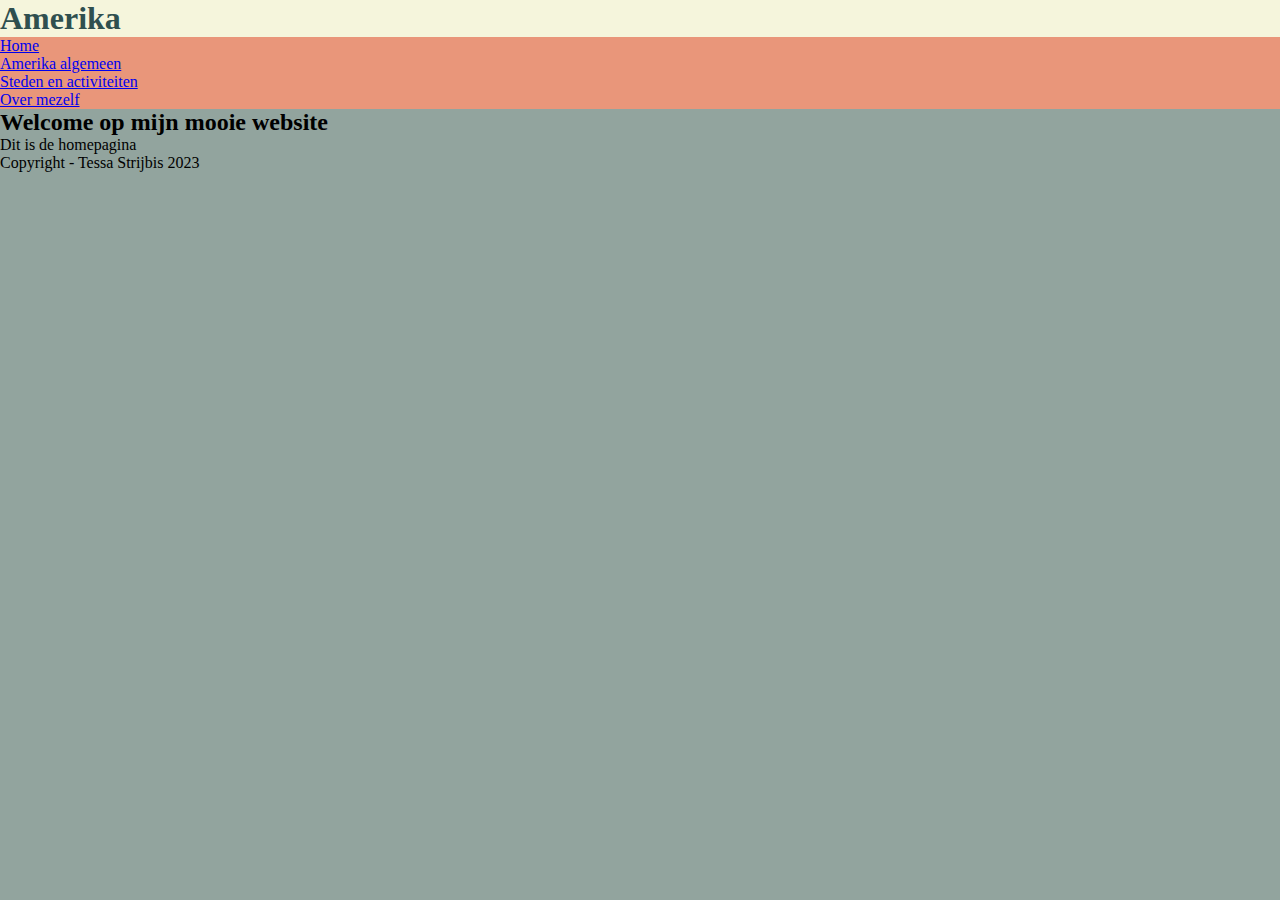
==== index.html @ 6ff99f96 "Website toegevoegd" ====
<!DOCTYPE html>
<html lang="nl">
<head>
    <meta charset="UTF-8">
    <meta name="viewport" content="width=device-width, initial-scale=1.0">
    <title>Home</title>
    <link rel="stylesheet" href="style.css">
</head>
<body>
    <!-- Header -->
    <header>
        <h1>Amerika</h1>
        <!-- Navigatie -->
        <nav>
            <ul>
                <li><a href="index.html">Home</a></li>
                <li><a href="amerika_algemeen.html">Amerika algemeen</a></li>
                <li><a href="steden_activiteiten.html">Steden en activiteiten</a></li>
                <li><a href="over_mezelf.html">Over mezelf</a></li>
            </ul>
        </nav>
    </header>
    
    <main>
        <h2>Welcome op mijn mooie website</h2>
        <p>Dit is de homepagina</p>
    </main>
    
    <footer>
        <p>Copyright - Tessa Strijbis 2023</p>
    </footer>

</body>
</html>
---- style.css ----
* {
    padding: 0;
    margin: 0;
    box-sizing: border-box;
}

body {
    background-color: rgb(146, 164, 158);
}

h1 {
    background-color: beige;
    color:darkslategrey;
}

nav {
    background-color:darksalmon;
    color:darkcyan
}
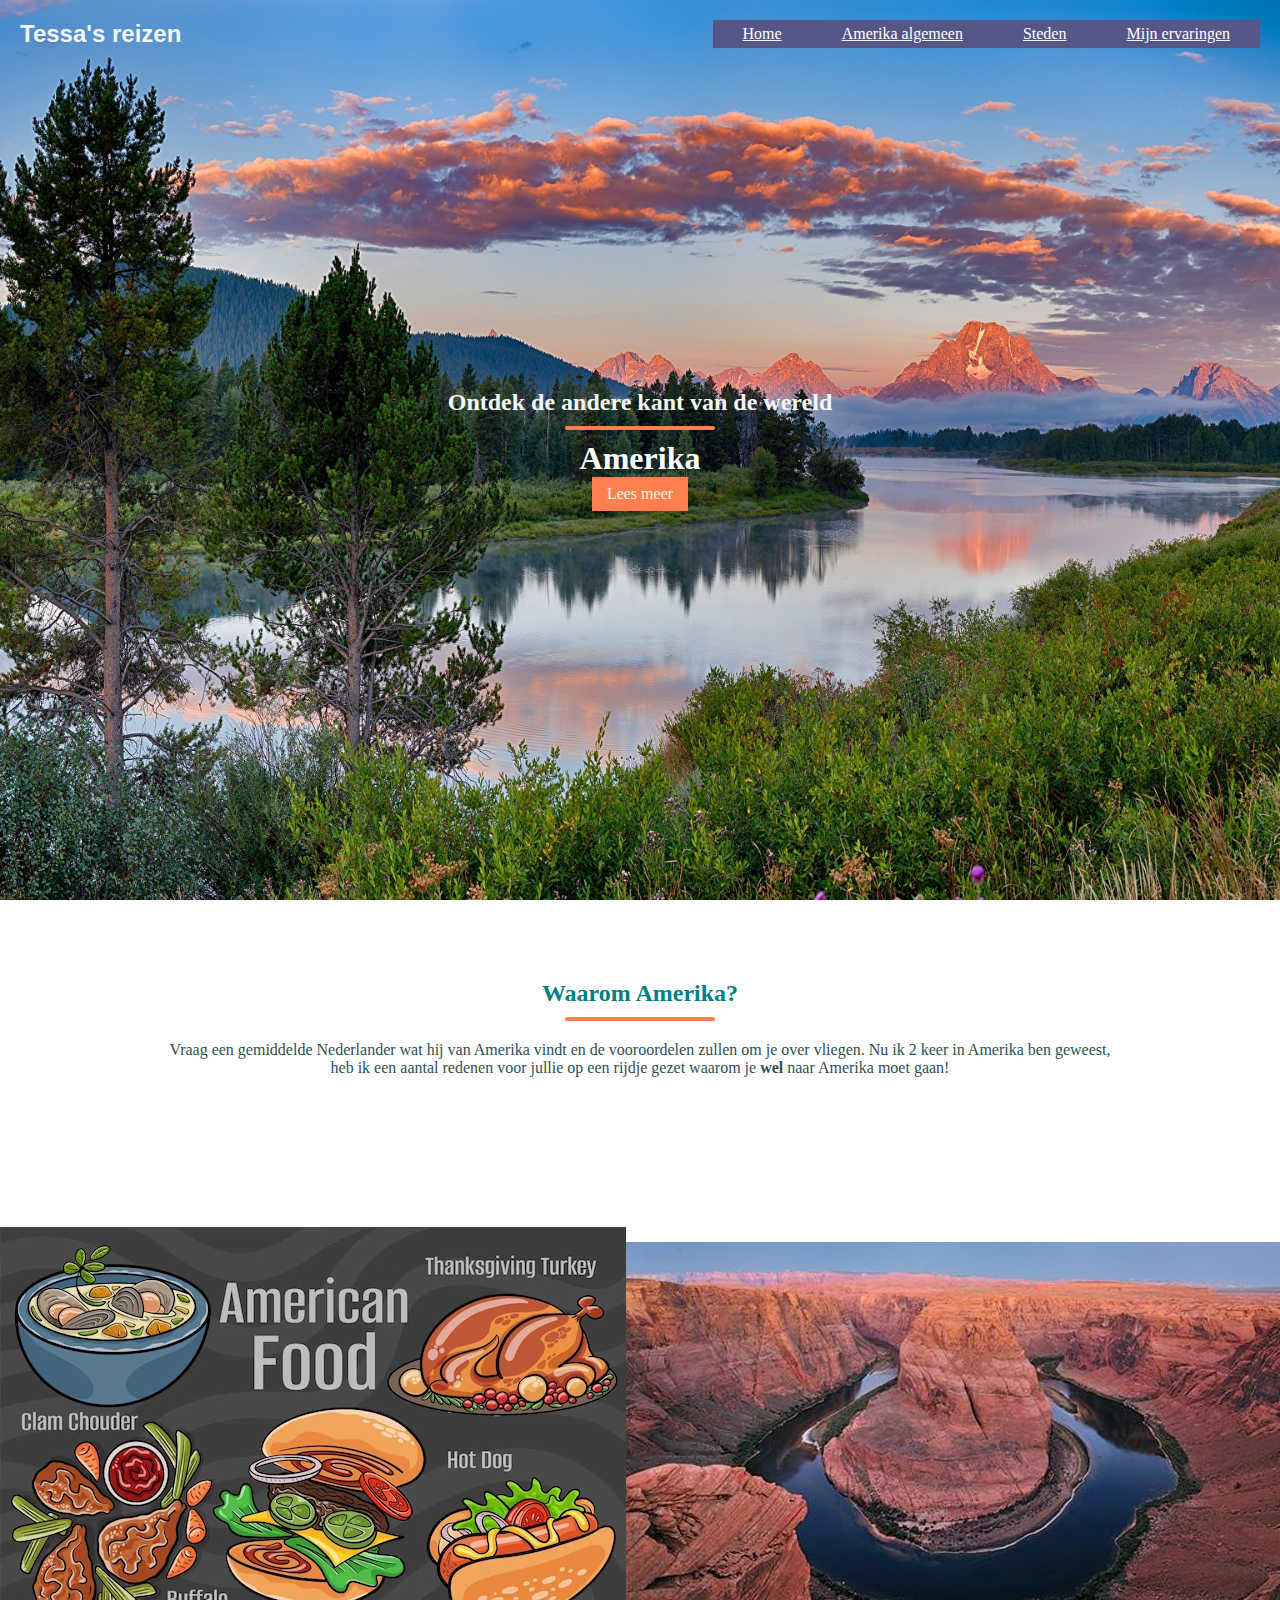
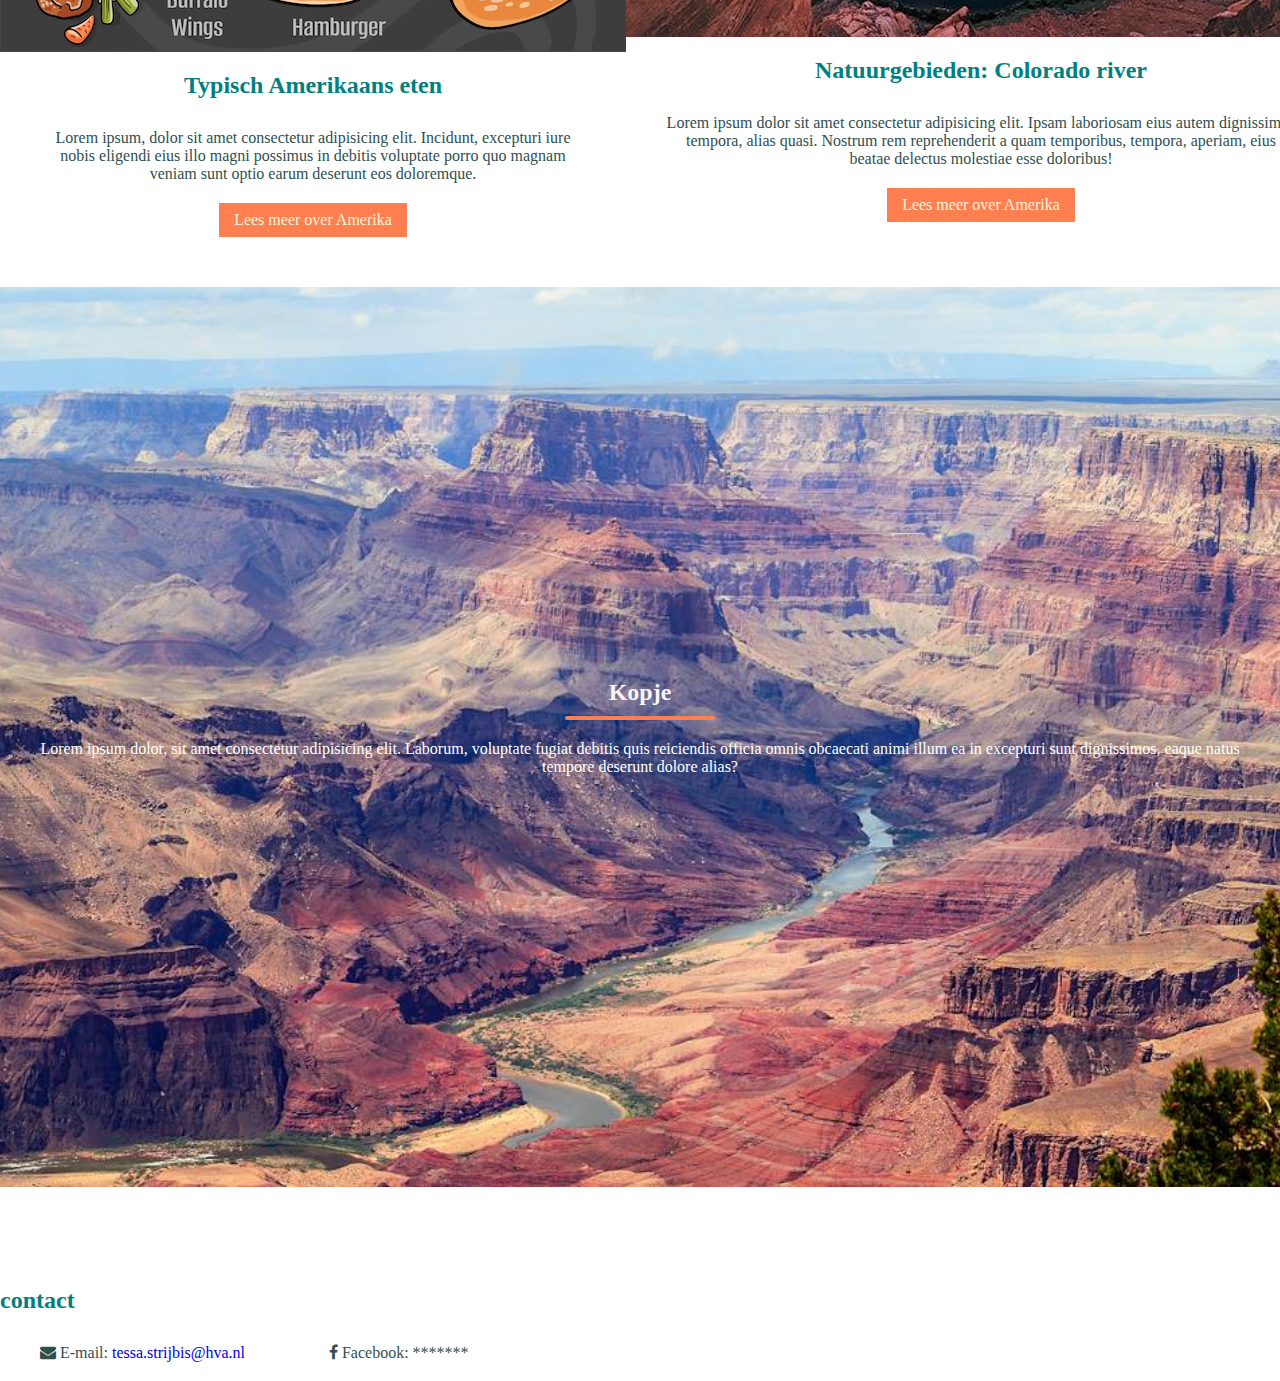
==== commit 8bba5ea6: "update" ====
--- a/index.html
+++ b/index.html
@@ -5,30 +5,75 @@
     <meta name="viewport" content="width=device-width, initial-scale=1.0">
     <title>Home</title>
     <link rel="stylesheet" href="style.css">
+    <link rel="stylesheet" href="https://cdnjs.cloudflare.com/ajax/libs/font-awesome/4.7.0/css/font-awesome.min.css">
 </head>
-<body>
-    <!-- Header -->
-    <header>
-        <h1>Amerika</h1>
-        <!-- Navigatie -->
-        <nav>
-            <ul>
-                <li><a href="index.html">Home</a></li>
-                <li><a href="amerika_algemeen.html">Amerika algemeen</a></li>
-                <li><a href="steden_activiteiten.html">Steden en activiteiten</a></li>
-                <li><a href="over_mezelf.html">Over mezelf</a></li>
-            </ul>
+    
+    <body>
+        <nav class="menubalk">
+            <h2 class="logo">Tessa's reizen</h2>
+                <ul class="links">
+                    <li><a href="index.html">Home</a></li>
+                    <li><a href="amerika_algemeen.html">Amerika algemeen</a></li>
+                    <li><a href="steden.html">Steden</a></li>
+                    <li><a href="mijn_reis.html">Mijn ervaringen</a></li>
+                </ul>
         </nav>
-    </header>
+        
+        <header>
+        <section class="header content">     
+                <h2>Ontdek de andere kant van de wereld</h2>
+                <section class="onderlijn"></section>
+                <h1>Amerika</h1>
+                <section class="header-button">
+                    <a href="steden.html" class="knopje">Lees meer</a>
+                </section>
+        </section>
+        </header>
+
+        <section class ="ondertekst">
+            <section class="titel">
+                <h2>Waarom Amerika?</h2>
+                <section class="onderlijn"></section>
+            </section>
+            <p>Vraag een gemiddelde Nederlander wat hij van Amerika vindt en de vooroordelen zullen om je over vliegen. Nu ik 2 keer in Amerika ben geweest, heb ik een aantal
+                redenen voor jullie op een rijdje gezet waarom je <strong>wel</strong> naar Amerika moet gaan!  </p>
+        </section>
+
+
+            <section class="home_tekst">
+                <section class="eten">
+                    <img src="afbeeldingen/Amerikaans eten.jpg" alt="Foto van typisch Amerikaans eten">
+                    <h4>Typisch Amerikaans eten</h4>
+                    <p>Lorem ipsum, dolor sit amet consectetur adipisicing elit. Incidunt, excepturi iure nobis eligendi eius illo magni possimus in debitis voluptate porro quo magnam veniam sunt optio earum deserunt eos doloremque.</p>
+                    <a href="steden.html" class="knopje">Lees meer over Amerika</a>
+                </section>
+
+                <section class="eten">
+                    <img src="afbeeldingen/colorado river.jpg" alt="Foto van de colorado river">
+                    <h4>Natuurgebieden: Colorado river</h4>
+                    <p>Lorem ipsum dolor sit amet consectetur adipisicing elit. Ipsam laboriosam eius autem dignissimos tempora, alias quasi. Nostrum rem reprehenderit a quam temporibus, tempora, aperiam, eius beatae delectus molestiae esse doloribus!</p>
+                    <a href="#" class="knopje">Lees meer over Amerika</a>
+                </section>
+            </section>
     
-    <main>
-        <h2>Welcome op mijn mooie website</h2>
-        <p>Dit is de homepagina</p>
-    </main>
-    
+        
+        <section class="ontdek">
+                <h2>Kopje</h2>
+                <section class="onderlijn"></section>
+                <p>Lorem ipsum dolor, sit amet consectetur adipisicing elit. Laborum, voluptate fugiat debitis quis reiciendis officia omnis obcaecati animi illum ea in excepturi sunt dignissimos, eaque natus tempore deserunt dolore alias?</p>
+            </section>
+        </section>
+
+        <section class="tours">
+            <section class="home_tekst">
+                <section class="eten"></section>
+            </section>
+        </section>
+    </body>
+
     <footer>
-        <p>Copyright - Tessa Strijbis 2023</p>
+        <h4>contact</h4>
+        <p class="fa">&#xf0e0; E-mail: <a href="mailto:tessa.strijbis@hva.nl">tessa.strijbis@hva.nl</a></p>
+        <p class="fa">&#xf09a; Facebook: *******</p>
     </footer>
-
-</body>
 </html>--- a/style.css
+++ b/style.css
@@ -1,19 +1,189 @@
 * {
+    margin: 0;
     padding: 0;
-    margin: 0;
     box-sizing: border-box;
+    font-family:fantasy;
 }
 
-body {
-    background-color: rgb(146, 164, 158);
+a {
+    text-decoration: none;
+}
+
+nav a:hover {
+    color:aquamarine;
+}
+
+.menubalk {
+    position: absolute;
+    top: 0;
+    left: 0;
+    display: flex;
+    width: 100%;
+    justify-content: space-between;
+    padding: 20px;
+    color: whitesmoke;
+}
+
+.menubalk a {
+    color: white;
+}
+
+.menubalk a:hover {
+    color:aquamarine;
+}
+
+.menu a {
+    color: white;
+}
+
+ul{
+    list-style: none;
+    text-decoration: underline;
+    background:rgb(86, 86, 136);
+}
+
+.links {
+    display: flex;
+    align-items: center;
+}
+
+.links li {
+    margin: 0 30px;
+
+}
+
+body, html {
+    overflow-x: hidden;
+}
+
+header {
+    height: 100vh;
+    background-image: url(afbeeldingen/Mountains.jpg);
+    background-position: bottom;
+    background-size: cover;
+    display: flex;
+    align-items: center;
+    justify-content: center;
+}
+
+.header content {
+    margin-bottom: 150px;
+    color: whitesmoke;
+    text-align: center;
+}
+
+.header content h2 {
+    font-size: 4vh;
+}
+
+section.header-button {
+    display: flex;
+    justify-content: center;
+}
+
+.onderlijn {
+width: 150px;
+height: 4px;
+background-color:coral;
+margin: 10px auto;
+border-radius: 5px;
+}
+
+.header content h1 {
+    font-size: 7vh;
+    margin-top: 50px;
+}
+
+.knopje {
+    padding: 8px 15px;
+    background: coral;
+    color: beige;
 }
 
 h1 {
-    background-color: beige;
-    color:darkslategrey;
+    color: white;
+    text-align: center;
 }
 
-nav {
-    background-color:darksalmon;
-    color:darkcyan
+.logo {
+    font-family:Impact, Haettenschweiler, 'Arial Narrow Bold', sans-serif;
+}
+
+h2 {
+    color: whitesmoke;
+    text-align: center;
+}
+
+h3 {
+    color: blanchedalmond;
+}
+
+.ondertekst {
+    width: 80%;
+    margin: 80px auto;
+}
+
+.titel h2 {
+    color:teal;
+    text-align: center;
+    font-size: 1.5em;
+}
+
+
+.home_tekst {
+    display: flex;
+    align-items: center;
+    width: 100%;
+    justify-content: space-between;
+    margin-bottom: 50px;
+}
+
+.home_tekst .eten {
+    display: flex;
+    flex-direction: column;
+    align-items: center;
+    margin-top: 50px;
+}
+
+h4 {
+    font-size: 1.5em;
+    color: teal;
+    margin: 20px auto;
+}
+
+p {
+    color:darkslategrey;
+    padding: 10px 40px 20px;
+    text-align: center;
+}
+
+.home_tekst .ctn {
+    margin-top: 30px;
+}
+
+.ontdek {
+    width: 100%;
+    height: 100vh;
+    background-image: url(afbeeldingen/grand-canyon2.jpg);
+    background-position: center;
+    background-size: cover;
+    background-repeat: no-repeat;
+    display: flex;
+    align-items: center;
+    justify-content: center;
+    flex-direction: column;
+}
+
+.ontdek_tekst {
+    width: 60%;
+    padding: 50px;
+    color: white;
+    display: flex;
+    align-items: center;
+    flex-direction: column;
+}
+
+.ontdek p {
+    color: white;
+    text-align: center;
 }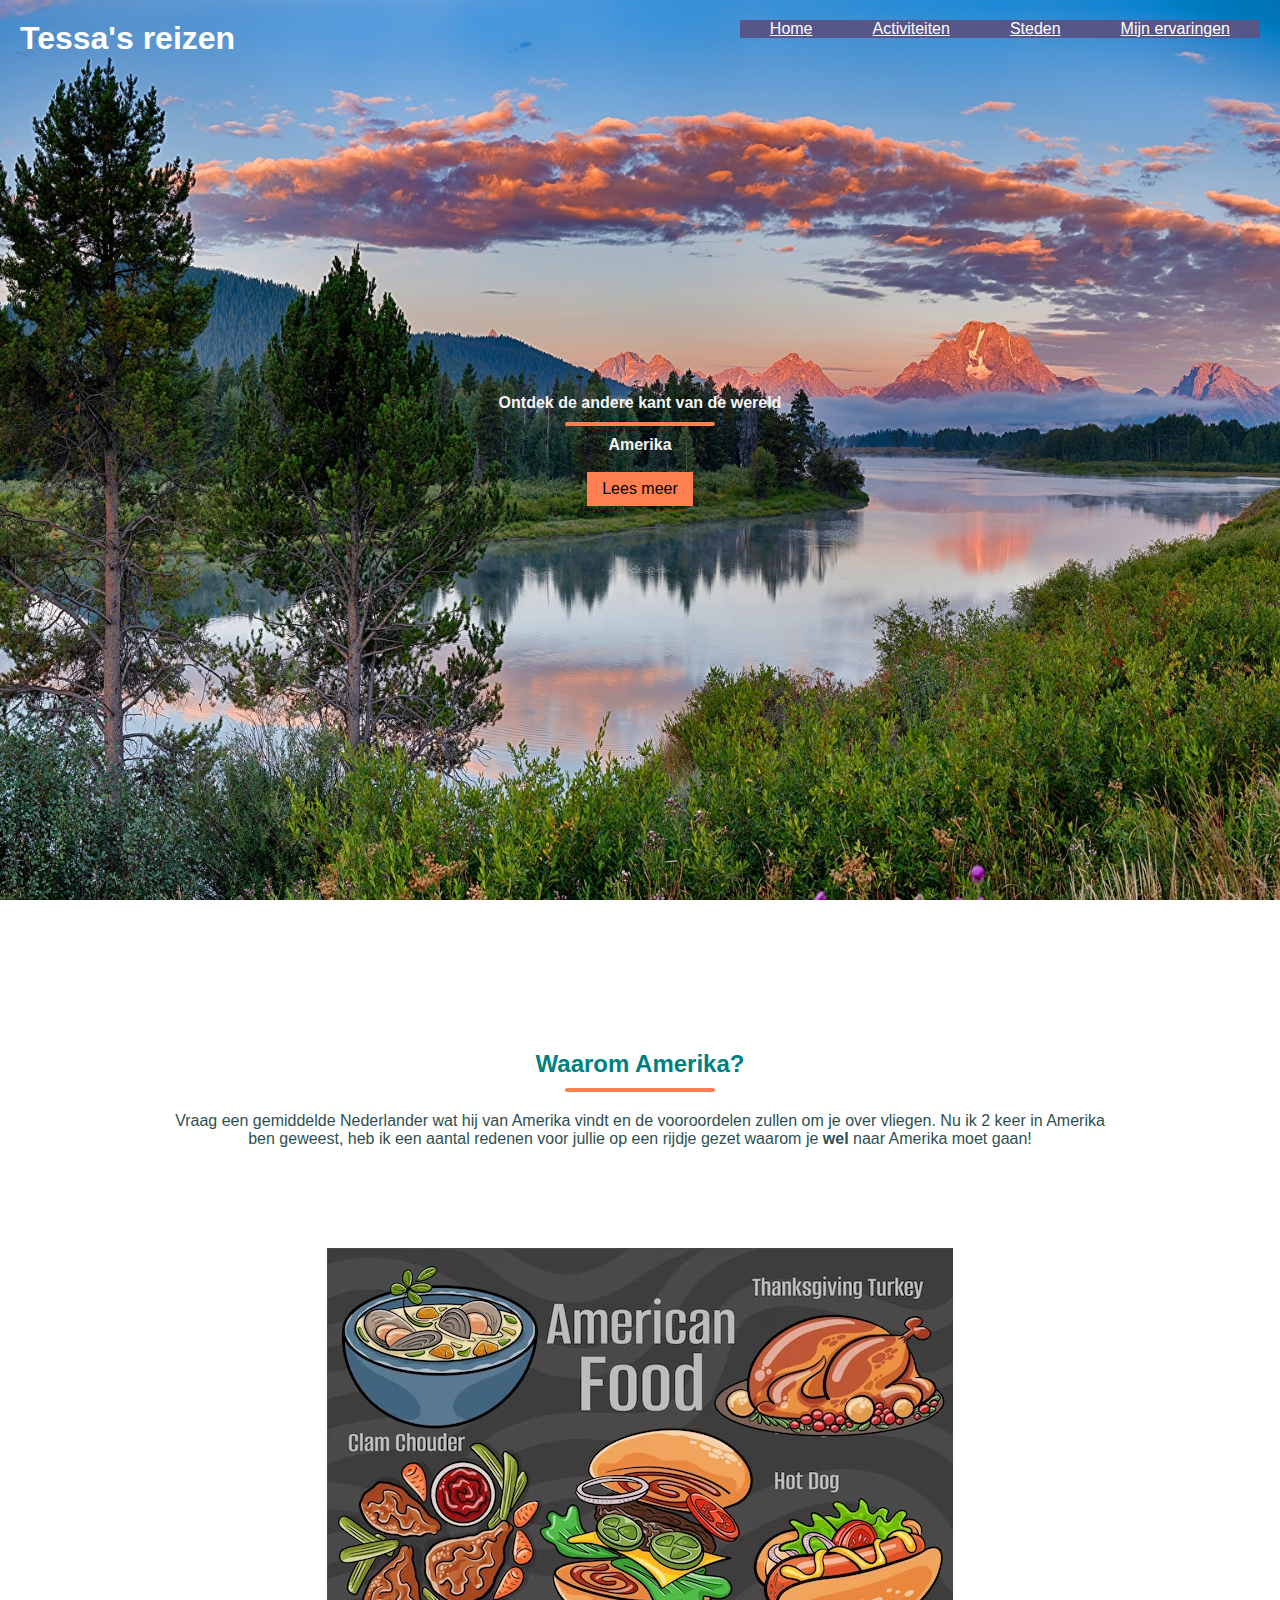
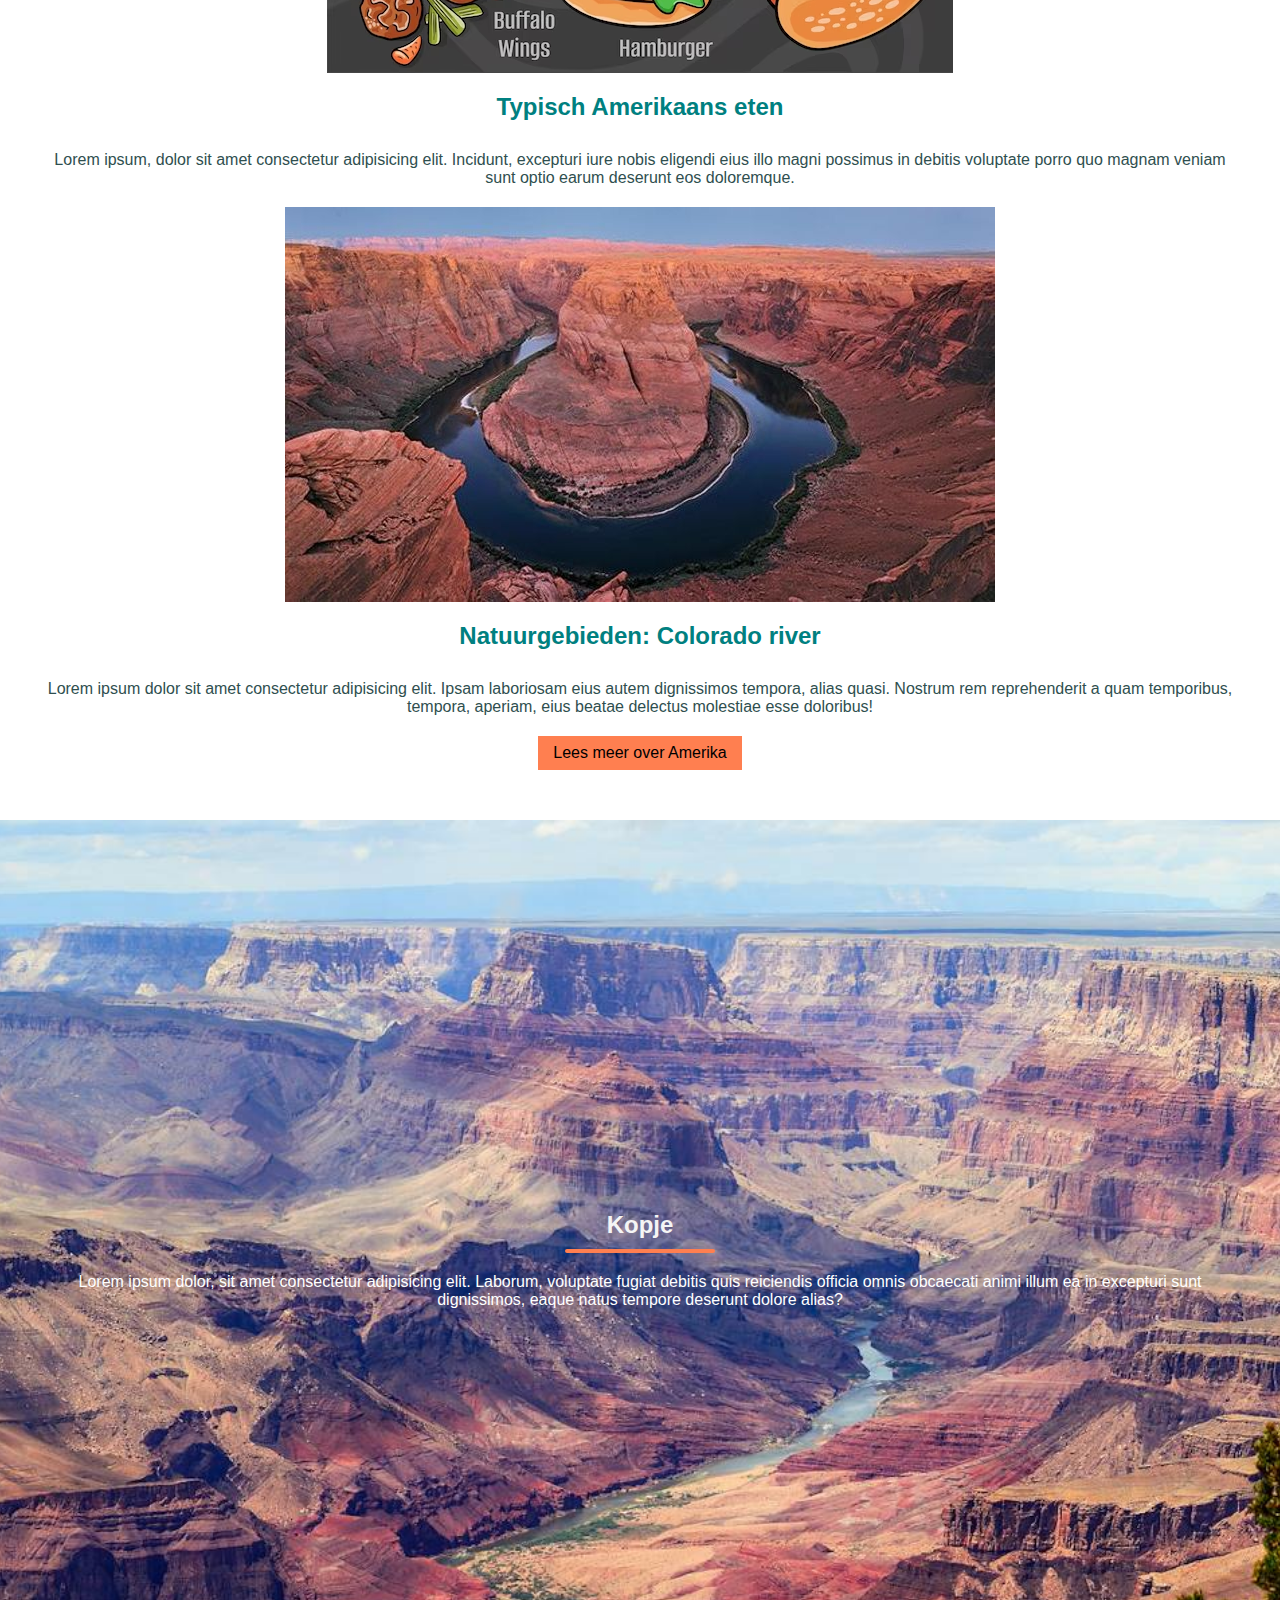
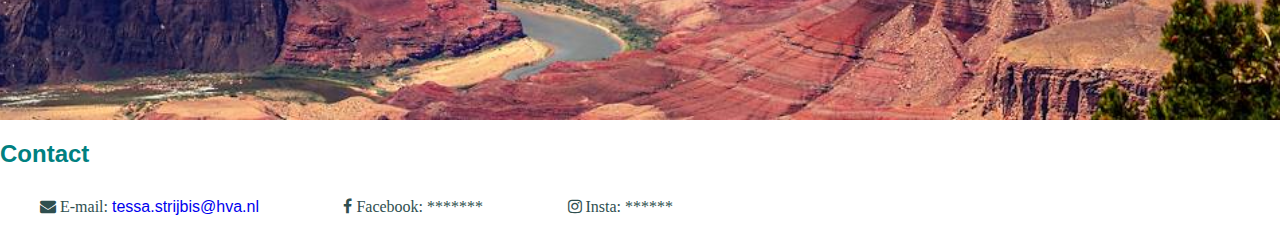
==== commit 6417e7a7: "update" ====
--- a/index.html
+++ b/index.html
@@ -1,79 +1,69 @@
 <!DOCTYPE html>
 <html lang="nl">
-<head>
-    <meta charset="UTF-8">
-    <meta name="viewport" content="width=device-width, initial-scale=1.0">
-    <title>Home</title>
-    <link rel="stylesheet" href="style.css">
-    <link rel="stylesheet" href="https://cdnjs.cloudflare.com/ajax/libs/font-awesome/4.7.0/css/font-awesome.min.css">
-</head>
+    <head>
+        <meta charset="UTF-8">
+        <meta name="viewport" content="width=device-width, initial-scale=1.0">
+        <title>Home</title>
+        <link rel="stylesheet" href="style.css">
+        <link rel="stylesheet" href="https://cdnjs.cloudflare.com/ajax/libs/font-awesome/4.7.0/css/font-awesome.min.css">
+    </head>
     
     <body>
-        <nav class="menubalk">
-            <h2 class="logo">Tessa's reizen</h2>
-                <ul class="links">
+        <header>
+            <h1>Tessa's reizen</h1>
+            <nav>
+                <ul>
                     <li><a href="index.html">Home</a></li>
-                    <li><a href="amerika_algemeen.html">Amerika algemeen</a></li>
+                    <li><a href="amerika_algemeen.html">Activiteiten</a></li>
                     <li><a href="steden.html">Steden</a></li>
                     <li><a href="mijn_reis.html">Mijn ervaringen</a></li>
-                </ul>
-        </nav>
+                </ul>  
+            </nav>
+        </header>
         
-        <header>
-        <section class="header content">     
-                <h2>Ontdek de andere kant van de wereld</h2>
-                <section class="onderlijn"></section>
-                <h1>Amerika</h1>
-                <section class="header-button">
-                    <a href="steden.html" class="knopje">Lees meer</a>
-                </section>
-        </section>
-        </header>
+        <main>
+            <section class="index_menu">     
+                    <h2>Ontdek de andere kant van de wereld</h2>
+                    <div class="onderlijn"></div>
+                    <h2>Amerika</h2>
+                    <br>
+                    <section class="header-button">
+                        <a href="steden.html" class="knopje">Lees meer</a>
+                    </section>
+            </section>
 
-        <section class ="ondertekst">
-            <section class="titel">
+
+            <section class ="ondertekst">
                 <h2>Waarom Amerika?</h2>
-                <section class="onderlijn"></section>
+                <div class="onderlijn"></div>
+                <p>Vraag een gemiddelde Nederlander wat hij van Amerika vindt en de vooroordelen zullen om je over vliegen. Nu ik 2 keer in Amerika ben geweest, heb ik een aantal redenen voor jullie op een rijdje gezet waarom je <strong>wel</strong> naar Amerika moet gaan!  </p>
             </section>
-            <p>Vraag een gemiddelde Nederlander wat hij van Amerika vindt en de vooroordelen zullen om je over vliegen. Nu ik 2 keer in Amerika ben geweest, heb ik een aantal
-                redenen voor jullie op een rijdje gezet waarom je <strong>wel</strong> naar Amerika moet gaan!  </p>
-        </section>
 
 
             <section class="home_tekst">
-                <section class="eten">
-                    <img src="afbeeldingen/Amerikaans eten.jpg" alt="Foto van typisch Amerikaans eten">
-                    <h4>Typisch Amerikaans eten</h4>
-                    <p>Lorem ipsum, dolor sit amet consectetur adipisicing elit. Incidunt, excepturi iure nobis eligendi eius illo magni possimus in debitis voluptate porro quo magnam veniam sunt optio earum deserunt eos doloremque.</p>
-                    <a href="steden.html" class="knopje">Lees meer over Amerika</a>
-                </section>
-
-                <section class="eten">
-                    <img src="afbeeldingen/colorado river.jpg" alt="Foto van de colorado river">
-                    <h4>Natuurgebieden: Colorado river</h4>
-                    <p>Lorem ipsum dolor sit amet consectetur adipisicing elit. Ipsam laboriosam eius autem dignissimos tempora, alias quasi. Nostrum rem reprehenderit a quam temporibus, tempora, aperiam, eius beatae delectus molestiae esse doloribus!</p>
-                    <a href="#" class="knopje">Lees meer over Amerika</a>
-                </section>
+                <img src="afbeeldingen/Amerikaans_eten.jpg" alt="Foto van typisch Amerikaans eten">
+                <h4>Typisch Amerikaans eten</h4>
+                <p>Lorem ipsum, dolor sit amet consectetur adipisicing elit. Incidunt, excepturi iure nobis eligendi eius illo magni possimus in debitis voluptate porro quo magnam veniam sunt optio earum deserunt eos doloremque.</p>
+            
+                <img src="afbeeldingen/colorado_river.jpg" alt="Foto van de colorado river">
+                <h4>Natuurgebieden: Colorado river</h4>
+                <p>Lorem ipsum dolor sit amet consectetur adipisicing elit. Ipsam laboriosam eius autem dignissimos tempora, alias quasi. Nostrum rem reprehenderit a quam temporibus, tempora, aperiam, eius beatae delectus molestiae esse doloribus!</p>
+                <a href="amerika_algemeen.html" class="knopje">Lees meer over Amerika</a>
             </section>
+        
+            
+            <section class="ontdek">
+                    <h2>Kopje</h2>
+                    <div class="onderlijn"></div>
+                    <p>Lorem ipsum dolor, sit amet consectetur adipisicing elit. Laborum, voluptate fugiat debitis quis reiciendis officia omnis obcaecati animi illum ea in excepturi sunt dignissimos, eaque natus tempore deserunt dolore alias?</p>
+            </section>
+        </main> 
     
-        
-        <section class="ontdek">
-                <h2>Kopje</h2>
-                <section class="onderlijn"></section>
-                <p>Lorem ipsum dolor, sit amet consectetur adipisicing elit. Laborum, voluptate fugiat debitis quis reiciendis officia omnis obcaecati animi illum ea in excepturi sunt dignissimos, eaque natus tempore deserunt dolore alias?</p>
-            </section>
-        </section>
-
-        <section class="tours">
-            <section class="home_tekst">
-                <section class="eten"></section>
-            </section>
-        </section>
+        <footer>
+            <h4>Contact</h4>
+            <p class="fa">&#xf0e0; E-mail: <a href="mailto:tessa.strijbis@hva.nl">tessa.strijbis@hva.nl</a></p>
+            <p class="fa">&#xf09a; Facebook: *******</p>
+            <p class="fa">&#xf16d; Insta: ******</p>
+         </footer>
     </body>
-
-    <footer>
-        <h4>contact</h4>
-        <p class="fa">&#xf0e0; E-mail: <a href="mailto:tessa.strijbis@hva.nl">tessa.strijbis@hva.nl</a></p>
-        <p class="fa">&#xf09a; Facebook: *******</p>
-    </footer>
 </html>--- a/style.css
+++ b/style.css
@@ -1,19 +1,19 @@
+/* Algemeen */
+
 * {
     margin: 0;
     padding: 0;
     box-sizing: border-box;
-    font-family:fantasy;
-}
-
-a {
-    text-decoration: none;
-}
-
-nav a:hover {
-    color:aquamarine;
-}
-
-.menubalk {
+    font-family:'Gill Sans', 'Gill Sans MT', Calibri, 'Trebuchet MS', sans-serif
+}
+
+body, html {
+    overflow-x: hidden;
+}
+
+/* header */
+
+header {
     position: absolute;
     top: 0;
     left: 0;
@@ -24,39 +24,35 @@
     color: whitesmoke;
 }
 
-.menubalk a {
-    color: white;
-}
-
-.menubalk a:hover {
+a {
+    text-decoration: none;
+}
+
+header a {
+    color: white;
+}
+
+header a:hover {
     color:aquamarine;
-}
-
-.menu a {
-    color: white;
 }
 
 ul{
     list-style: none;
     text-decoration: underline;
     background:rgb(86, 86, 136);
-}
-
-.links {
-    display: flex;
-    align-items: center;
-}
-
-.links li {
+    display: flex;
+    align-items: center;
+}
+
+ul li {
     margin: 0 30px;
-
-}
-
-body, html {
-    overflow-x: hidden;
-}
-
-header {
+}
+
+/* einde header */
+
+/* main index*/
+
+.index_menu {
     height: 100vh;
     background-image: url(afbeeldingen/Mountains.jpg);
     background-position: bottom;
@@ -64,19 +60,17 @@
     display: flex;
     align-items: center;
     justify-content: center;
-}
-
-.header content {
+    flex-direction: column;
     margin-bottom: 150px;
     color: whitesmoke;
     text-align: center;
 }
 
-.header content h2 {
-    font-size: 4vh;
-}
-
-section.header-button {
+.index_menu h2 {
+    font-size: 1em;
+}
+
+.header-button {
     display: flex;
     justify-content: center;
 }
@@ -89,7 +83,7 @@
 border-radius: 5px;
 }
 
-.header content h1 {
+.index_menu h1 {
     font-size: 7vh;
     margin-top: 50px;
 }
@@ -97,7 +91,12 @@
 .knopje {
     padding: 8px 15px;
     background: coral;
-    color: beige;
+    color: black;
+}
+
+.knopje:hover {
+    color: white;
+    background-color:teal;
 }
 
 h1 {
@@ -105,7 +104,7 @@
     text-align: center;
 }
 
-.logo {
+header h2 {
     font-family:Impact, Haettenschweiler, 'Arial Narrow Bold', sans-serif;
 }
 
@@ -123,7 +122,7 @@
     margin: 80px auto;
 }
 
-.titel h2 {
+.ondertekst h2 {
     color:teal;
     text-align: center;
     font-size: 1.5em;
@@ -138,7 +137,7 @@
     margin-bottom: 50px;
 }
 
-.home_tekst .eten {
+.home_tekst {
     display: flex;
     flex-direction: column;
     align-items: center;
@@ -186,4 +185,20 @@
 .ontdek p {
     color: white;
     text-align: center;
+}
+
+
+/* main index*/
+.steden_menu {
+    height: 100vh;
+    background-image: url(afbeeldingen/achtergrondfoto_steden.webp);
+    background-position: bottom;
+    background-size: cover;
+    display: flex;
+    align-items: center;
+    justify-content: center;
+    flex-direction: column;
+    margin-bottom: 150px;
+    color: whitesmoke;
+    text-align: center;
 }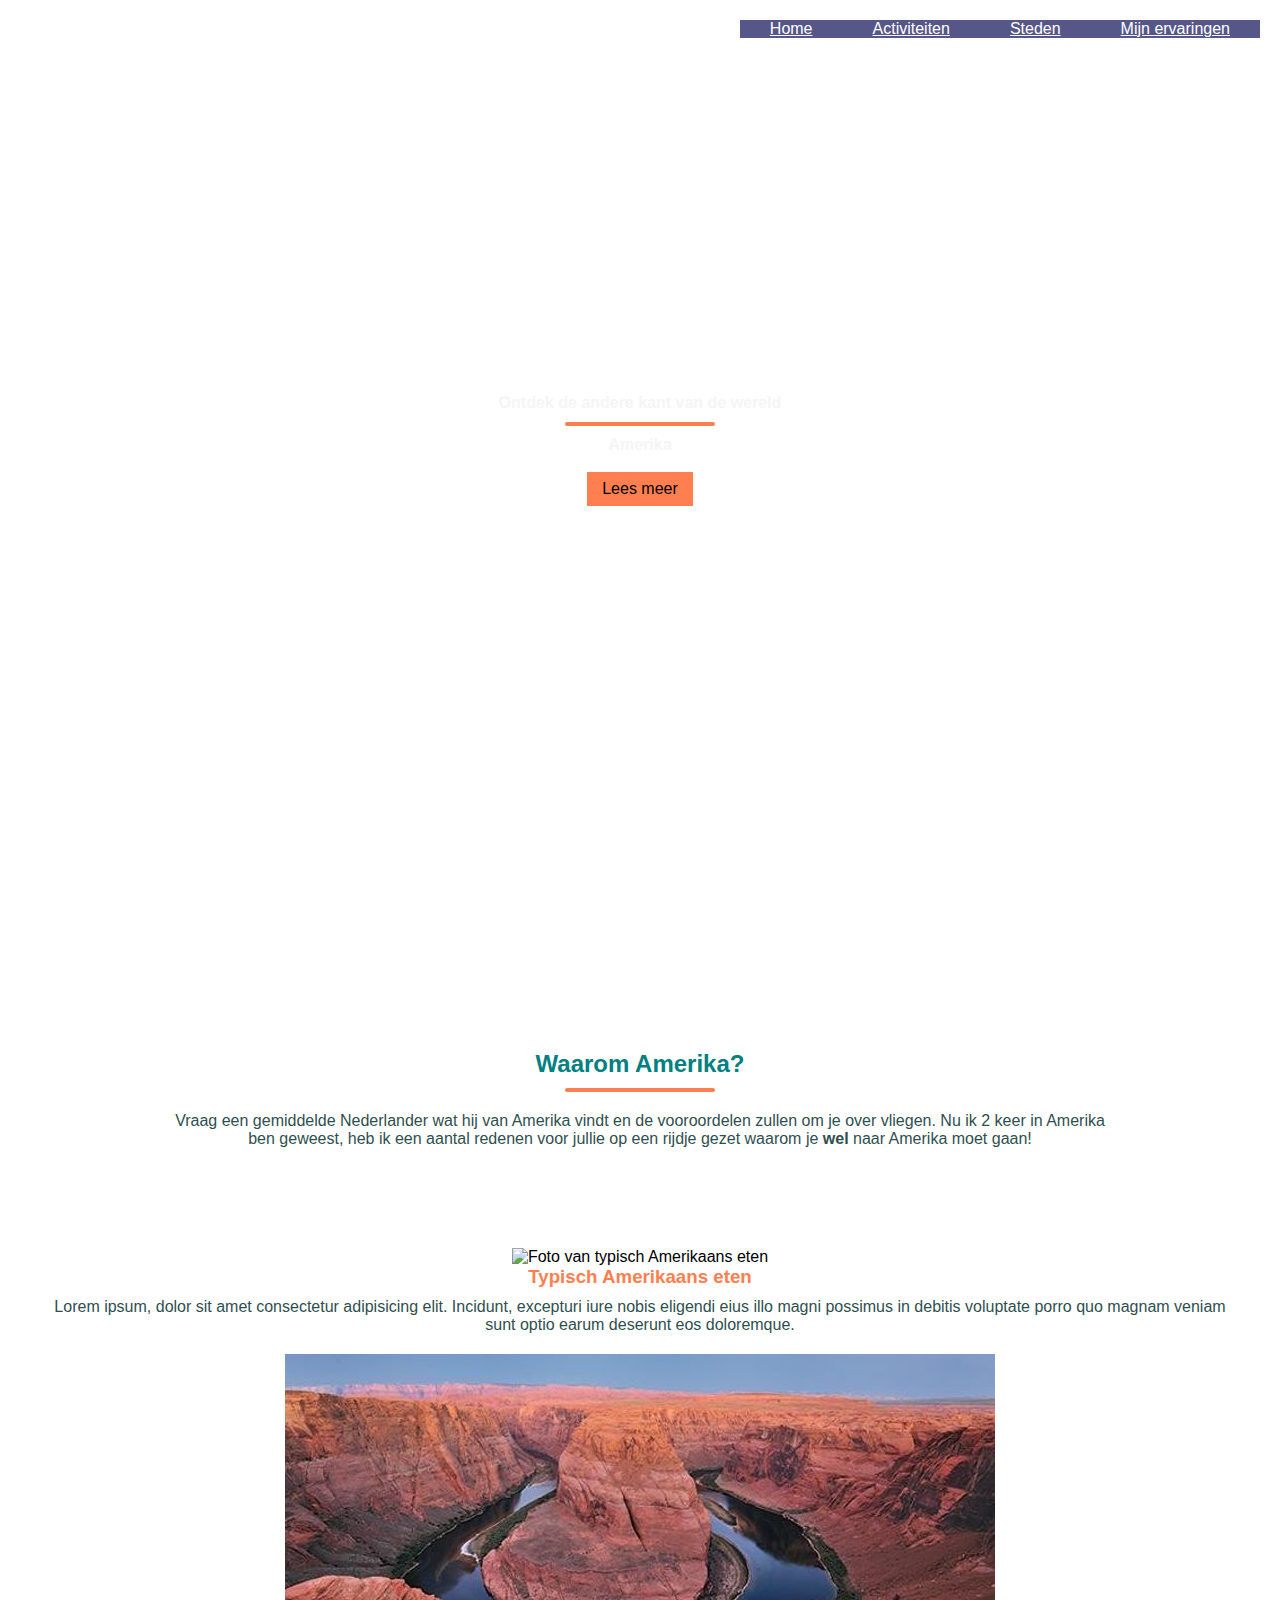
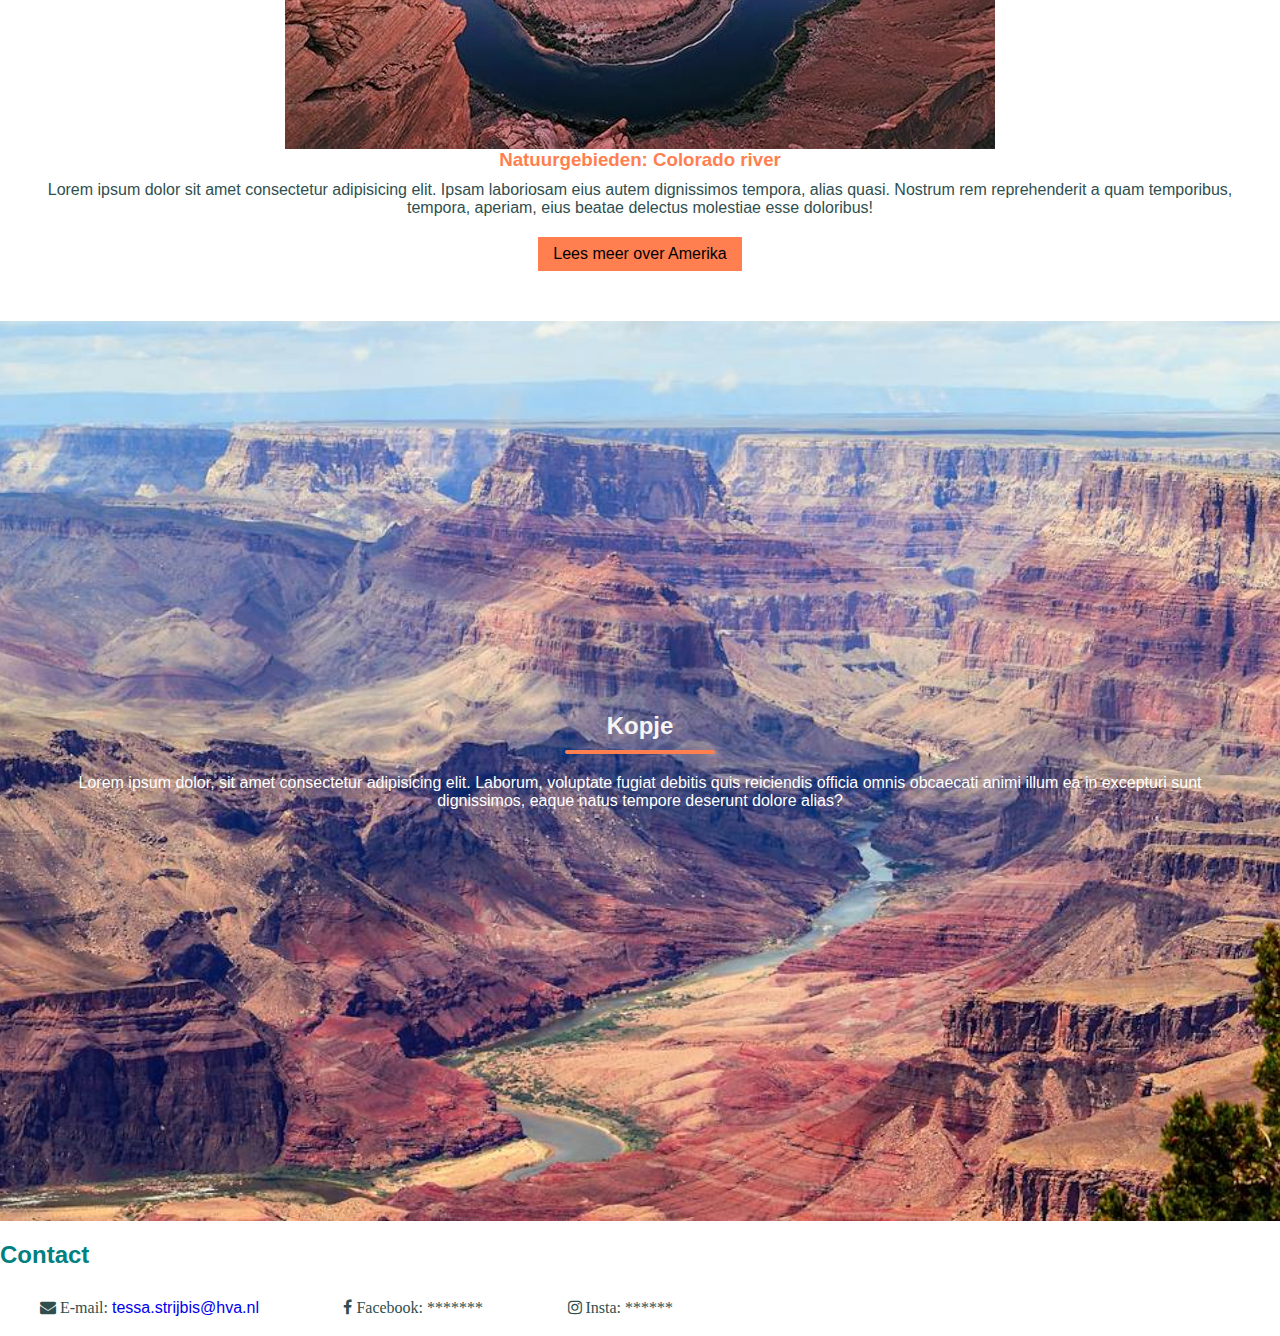
==== commit f34b3a71: "update" ====
--- a/index.html
+++ b/index.html
@@ -41,12 +41,12 @@
 
 
             <section class="home_tekst">
-                <img src="afbeeldingen/Amerikaans_eten.jpg" alt="Foto van typisch Amerikaans eten">
-                <h4>Typisch Amerikaans eten</h4>
+                <img src="afbeeldingen/amerikaans_eten.jpg" alt="Foto van typisch Amerikaans eten">
+                <h3>Typisch Amerikaans eten</h3>
                 <p>Lorem ipsum, dolor sit amet consectetur adipisicing elit. Incidunt, excepturi iure nobis eligendi eius illo magni possimus in debitis voluptate porro quo magnam veniam sunt optio earum deserunt eos doloremque.</p>
             
                 <img src="afbeeldingen/colorado_river.jpg" alt="Foto van de colorado river">
-                <h4>Natuurgebieden: Colorado river</h4>
+                <h3>Natuurgebieden: Colorado river</h3>
                 <p>Lorem ipsum dolor sit amet consectetur adipisicing elit. Ipsam laboriosam eius autem dignissimos tempora, alias quasi. Nostrum rem reprehenderit a quam temporibus, tempora, aperiam, eius beatae delectus molestiae esse doloribus!</p>
                 <a href="amerika_algemeen.html" class="knopje">Lees meer over Amerika</a>
             </section>
--- a/style.css
+++ b/style.css
@@ -54,7 +54,7 @@
 
 .index_menu {
     height: 100vh;
-    background-image: url(afbeeldingen/Mountains.jpg);
+    background-image: url(afbeeldingen/mountains.jpg);
     background-position: bottom;
     background-size: cover;
     display: flex;
@@ -114,7 +114,7 @@
 }
 
 h3 {
-    color: blanchedalmond;
+    color: coral;
 }
 
 .ondertekst {
@@ -189,6 +189,10 @@
 
 
 /* main index*/
+
+
+/* steden.hmtl opmaak */
+
 .steden_menu {
     height: 100vh;
     background-image: url(afbeeldingen/achtergrondfoto_steden.webp);
@@ -201,4 +205,114 @@
     margin-bottom: 150px;
     color: whitesmoke;
     text-align: center;
+}
+
+.lasvegas_chicago_losangles {
+    display: flex;
+    justify-content: center;
+}
+
+.lasvegas_chicago_losangles .knopje {
+    background-color: black;
+    color: whitesmoke;
+}
+
+.lasvegas_chicago_losangles .knopje:hover {
+    background-color:teal;
+}
+
+.newyork_sanfrancisco_miami {
+    display: flex;
+    justify-content: center;
+}
+
+.newyork_sanfrancisco_miami .knopje {
+    background-color: black;
+    color: whitesmoke;
+}
+
+.newyork_sanfrancisco_miami .knopje:hover {
+    background-color:teal;
+}
+
+.orlando_washington_sandiego {
+    display: flex;
+    justify-content: center;
+}
+
+.orlando_washington_sandiego .knopje {
+    background-color: black;
+    color: whitesmoke;
+}
+
+.orlando_washington_sandiego .knopje:hover {
+    background-color:teal;
+}
+
+.kaart {
+    background:coral;
+    width: 100vh;
+    height: 570px;
+    margin: 10px;
+    border-radius: 15px;
+}
+
+.kaart_afbeelding {
+    height: 350px;
+    margin-bottom: 15px;
+    background-size: cover;
+}
+
+.kaart p {
+    color: black;
+}
+
+.kaart h3 {
+    color: black;
+    text-align: center;
+}
+
+.kaart_1 {
+    background-image: url(afbeeldingen/las_vegas.jpg);
+    border-radius: 15px 15px 0 0;
+}
+
+.kaart_2 {
+    background-image: url(afbeeldingen/Chicage.jpg);
+    border-radius: 15px 15px 0 0;
+}
+
+.kaart_3 {
+    background-image: url(afbeeldingen/Los_Angeles.jpg);
+    border-radius: 15px 15px 0 0;
+}
+
+.kaart_4 {
+    background-image: url(afbeeldingen/san_francisco.jpg);
+    border-radius: 15px 15px 0 0;
+}
+
+.kaart_5 {
+    background-image: url(afbeeldingen/times_square.jpg);
+    border-radius: 15px 15px 0 0;
+}
+
+.kaart_6 {
+    background-image: url(afbeeldingen/miami_beach.jpg);
+    border-radius: 15px 15px 0 0;
+}
+
+.kaart_7 {
+    background-image: url(afbeeldingen/orlando.jpg);
+    border-radius: 15px 15px 0 0;
+}
+
+.kaart_8 {
+    background-image: url(afbeeldingen/washington_dc.jpg);
+    border-radius: 15px 15px 0 0;
+}
+
+.kaart_9 {
+    background-image: url(afbeeldingen/sandiego.jpg);
+    border-radius: 15px 15px 0 0;
 }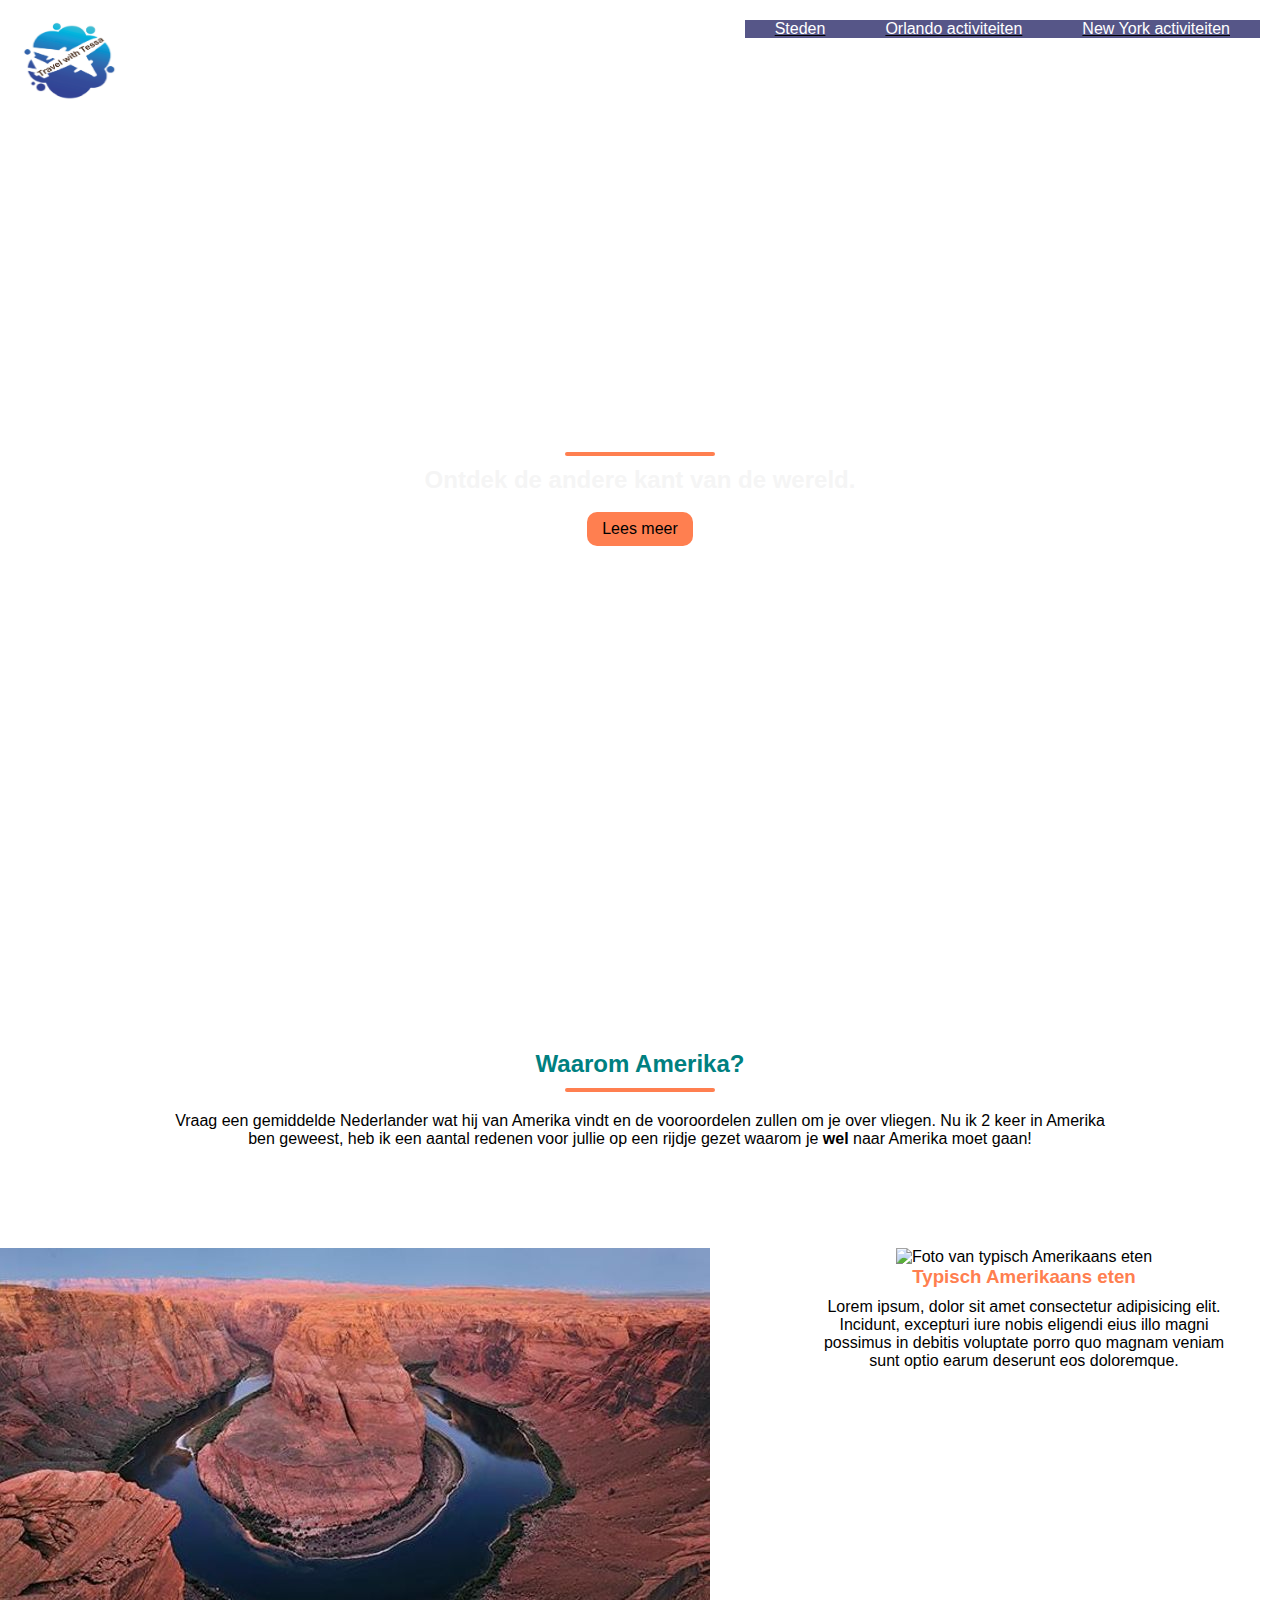
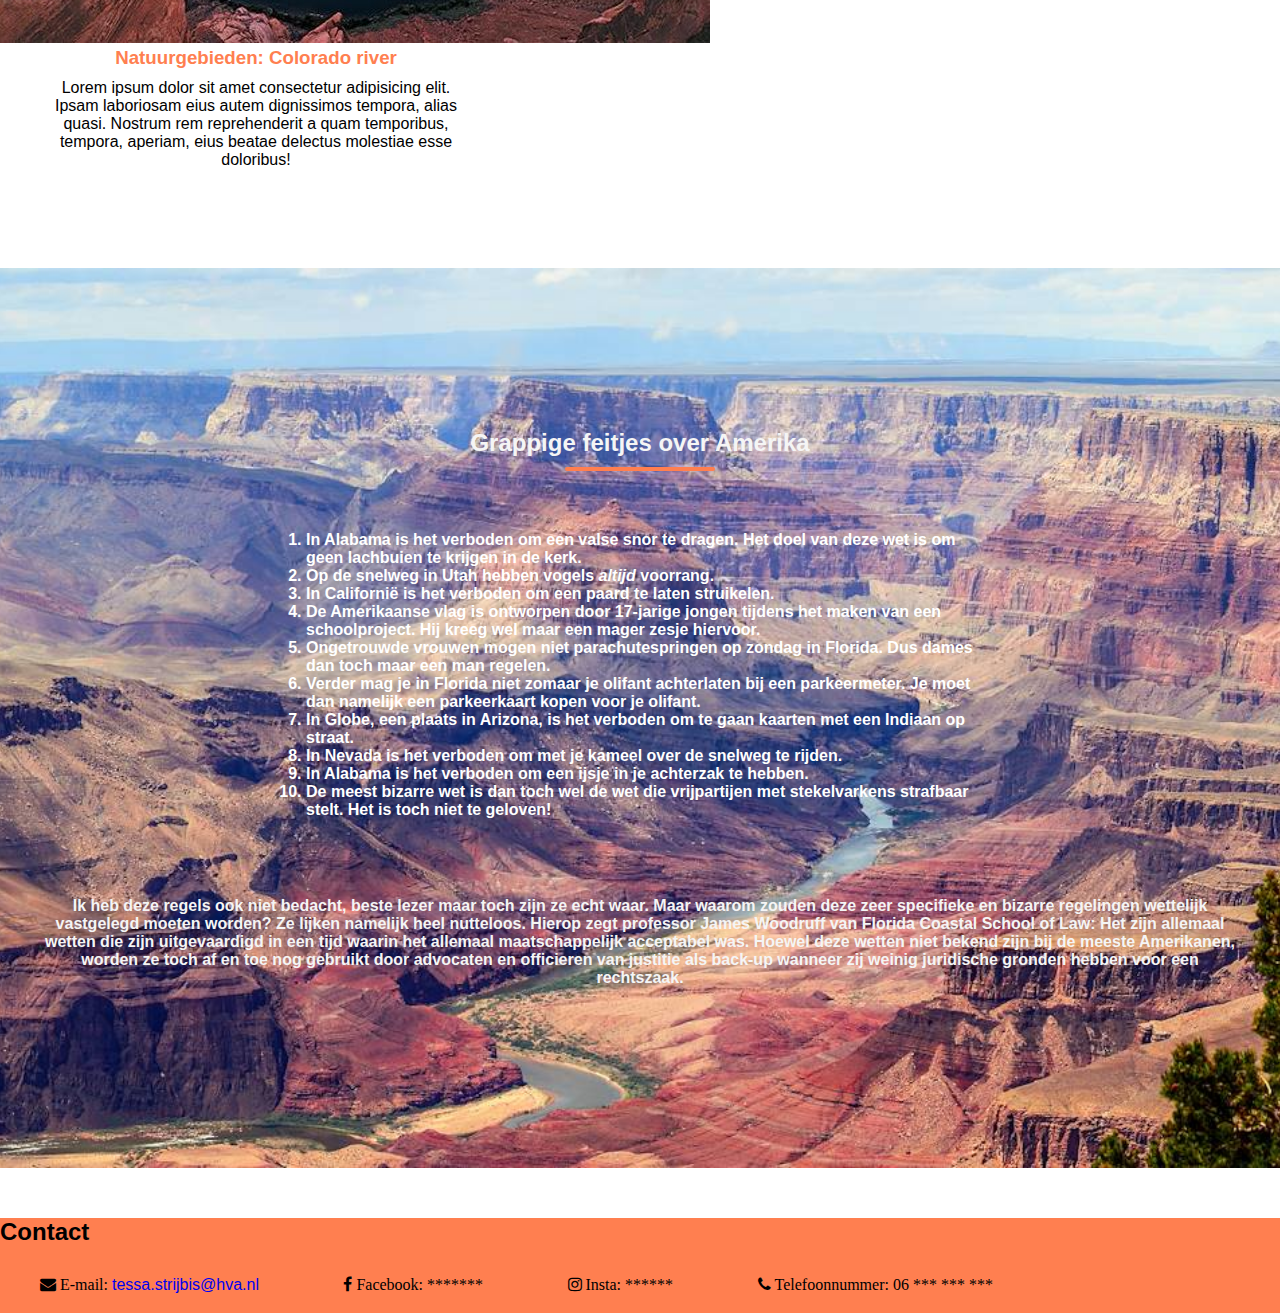
==== commit 0d5d604b: "update" ====
--- a/index.html
+++ b/index.html
@@ -10,22 +10,21 @@
     
     <body>
         <header>
-            <h1>Tessa's reizen</h1>
+            <img src="afbeeldingen/logo_3.jpg" alt="Logo van Tessa's Reizen">
             <nav>
                 <ul>
-                    <li><a href="index.html">Home</a></li>
-                    <li><a href="amerika_algemeen.html">Activiteiten</a></li>
                     <li><a href="steden.html">Steden</a></li>
-                    <li><a href="mijn_reis.html">Mijn ervaringen</a></li>
+                    <li><a href="orlando_activiteiten.html">Orlando activiteiten</a></li>
+                    <li><a href="new_york_activiteiten.html">New York activiteiten</a></li>
                 </ul>  
             </nav>
         </header>
         
         <main>
             <section class="index_menu">     
-                    <h2>Ontdek de andere kant van de wereld</h2>
+                    <h1>Amerika</h1>
                     <div class="onderlijn"></div>
-                    <h2>Amerika</h2>
+                    <h2>Ontdek de andere kant van de wereld.</h2>
                     <br>
                     <section class="header-button">
                         <a href="steden.html" class="knopje">Lees meer</a>
@@ -40,22 +39,41 @@
             </section>
 
 
-            <section class="home_tekst">
-                <img src="afbeeldingen/amerikaans_eten.jpg" alt="Foto van typisch Amerikaans eten">
-                <h3>Typisch Amerikaans eten</h3>
-                <p>Lorem ipsum, dolor sit amet consectetur adipisicing elit. Incidunt, excepturi iure nobis eligendi eius illo magni possimus in debitis voluptate porro quo magnam veniam sunt optio earum deserunt eos doloremque.</p>
             
+                <section class="eten">
+                    <img src="afbeeldingen/amerikaans_eten.jpg" alt="Foto van typisch Amerikaans eten">
+                    <h3>Typisch Amerikaans eten</h3>
+                    <p>Lorem ipsum, dolor sit amet consectetur adipisicing elit. Incidunt, excepturi iure nobis eligendi eius illo magni possimus in debitis voluptate porro quo magnam veniam sunt optio earum deserunt eos doloremque.</p>
+                </section>
+               
+                <section class="colorado">
                 <img src="afbeeldingen/colorado_river.jpg" alt="Foto van de colorado river">
                 <h3>Natuurgebieden: Colorado river</h3>
                 <p>Lorem ipsum dolor sit amet consectetur adipisicing elit. Ipsam laboriosam eius autem dignissimos tempora, alias quasi. Nostrum rem reprehenderit a quam temporibus, tempora, aperiam, eius beatae delectus molestiae esse doloribus!</p>
-                <a href="amerika_algemeen.html" class="knopje">Lees meer over Amerika</a>
-            </section>
+                </section>
+            
         
             
             <section class="ontdek">
-                    <h2>Kopje</h2>
+                    <h2>Grappige feitjes over Amerika</h2>
                     <div class="onderlijn"></div>
-                    <p>Lorem ipsum dolor, sit amet consectetur adipisicing elit. Laborum, voluptate fugiat debitis quis reiciendis officia omnis obcaecati animi illum ea in excepturi sunt dignissimos, eaque natus tempore deserunt dolore alias?</p>
+                    <ol>
+                        <li>In Alabama is het verboden om een valse snor te dragen. Het doel van deze wet is om geen lachbuien te krijgen in de kerk.</li>
+                        <li>Op de snelweg in Utah hebben vogels <em>altijd</em> voorrang.</li>
+                        <li>In Californië is het verboden om een paard te laten struikelen.</li>
+                        <li>De Amerikaanse vlag is ontworpen door 17-jarige jongen tijdens het maken van een schoolproject. Hij kreeg wel maar een mager zesje hiervoor.</li>
+                        <li>Ongetrouwde vrouwen mogen niet parachutespringen op zondag in Florida. Dus dames dan toch maar een man regelen.</li>
+                        <li>Verder mag je in Florida niet zomaar je olifant achterlaten bij een parkeermeter. Je moet dan namelijk een parkeerkaart kopen voor je olifant.</li>
+                        <li>In Globe, een plaats in Arizona, is het verboden om te gaan kaarten met een Indiaan op straat.</li>
+                        <li>In Nevada is het verboden om met je kameel over de snelweg te rijden.</li>
+                        <li>In Alabama is het verboden om een ijsje in je achterzak te hebben.</li>
+                        <li>De meest bizarre wet is dan toch wel de wet die vrijpartijen met stekelvarkens strafbaar stelt. Het is toch niet te geloven!</li>
+                    </ol>  
+                    <br>
+                    <p>Ik heb deze regels ook niet bedacht, beste lezer maar toch zijn ze echt waar. Maar waarom zouden deze zeer specifieke en bizarre regelingen wettelijk vastgelegd moeten worden? Ze lijken namelijk heel nutteloos. 
+                        Hierop zegt professor James Woodruff van Florida Coastal School of Law: Het zijn allemaal wetten die zijn uitgevaardigd in een tijd waarin het allemaal maatschappelijk acceptabel was.
+                        Hoewel deze wetten niet bekend zijn bij de meeste Amerikanen, worden ze toch af en toe nog gebruikt door advocaten en officieren van justitie als back-up wanneer zij weinig juridische gronden hebben voor een rechtszaak.
+                    </p>
             </section>
         </main> 
     
@@ -64,6 +82,7 @@
             <p class="fa">&#xf0e0; E-mail: <a href="mailto:tessa.strijbis@hva.nl">tessa.strijbis@hva.nl</a></p>
             <p class="fa">&#xf09a; Facebook: *******</p>
             <p class="fa">&#xf16d; Insta: ******</p>
+            <p class="fa">&#xf095; Telefoonnummer: 06 *** *** ***</p>
          </footer>
     </body>
 </html>--- a/style.css
+++ b/style.css
@@ -21,7 +21,12 @@
     width: 100%;
     justify-content: space-between;
     padding: 20px;
-    color: whitesmoke;
+}
+
+header img {
+    height: 80px;
+    width: 100px;
+    border-radius: 20px;
 }
 
 a {
@@ -33,7 +38,7 @@
 }
 
 header a:hover {
-    color:aquamarine;
+    color:teal;
 }
 
 ul{
@@ -64,10 +69,6 @@
     margin-bottom: 150px;
     color: whitesmoke;
     text-align: center;
-}
-
-.index_menu h2 {
-    font-size: 1em;
 }
 
 .header-button {
@@ -83,15 +84,17 @@
 border-radius: 5px;
 }
 
-.index_menu h1 {
-    font-size: 7vh;
+h1 {
+    font-size: 2em;
     margin-top: 50px;
+    font-weight: 900;
 }
 
 .knopje {
     padding: 8px 15px;
     background: coral;
     color: black;
+    border-radius: 10px;
 }
 
 .knopje:hover {
@@ -104,44 +107,18 @@
     text-align: center;
 }
 
+
+h2 {
+    color: whitesmoke;
+    text-align: center;
+}
+
 header h2 {
     font-family:Impact, Haettenschweiler, 'Arial Narrow Bold', sans-serif;
 }
 
-h2 {
-    color: whitesmoke;
-    text-align: center;
-}
-
 h3 {
     color: coral;
-}
-
-.ondertekst {
-    width: 80%;
-    margin: 80px auto;
-}
-
-.ondertekst h2 {
-    color:teal;
-    text-align: center;
-    font-size: 1.5em;
-}
-
-
-.home_tekst {
-    display: flex;
-    align-items: center;
-    width: 100%;
-    justify-content: space-between;
-    margin-bottom: 50px;
-}
-
-.home_tekst {
-    display: flex;
-    flex-direction: column;
-    align-items: center;
-    margin-top: 50px;
 }
 
 h4 {
@@ -150,14 +127,36 @@
     margin: 20px auto;
 }
 
+.ondertekst {
+    width: 80%;
+    margin: 80px auto;
+}
+
+.ondertekst h2 {
+    color:teal;
+    text-align: center;
+    font-size: 1.5em;
+}
+
+.eten {
+    float:right;
+    width: 40%;
+    height: 300px;
+    text-align: center;
+}
+
+.colorado {
+    float: left;
+    width: 40%;
+    height: 400px;
+    text-align: center; 
+}
+
+
 p {
     color:darkslategrey;
     padding: 10px 40px 20px;
     text-align: center;
-}
-
-.home_tekst .ctn {
-    margin-top: 30px;
 }
 
 .ontdek {
@@ -171,23 +170,29 @@
     align-items: center;
     justify-content: center;
     flex-direction: column;
-}
-
-.ontdek_tekst {
+    margin-top: 700px;
+    margin-bottom: 50px;
+}
+
+.ontdek ol {
     width: 60%;
     padding: 50px;
     color: white;
     display: flex;
-    align-items: center;
-    flex-direction: column;
+    align-items: left;
+    flex-direction: column;
+    font-weight: 600;
 }
 
 .ontdek p {
-    color: white;
-    text-align: center;
-}
-
-
+    color: whitesmoke;
+    text-align: center;
+    font-weight: 700;
+}
+
+.ontdek h2 {
+   color: whitesmoke;
+}
 /* main index*/
 
 
@@ -255,6 +260,7 @@
     height: 570px;
     margin: 10px;
     border-radius: 15px;
+    box-shadow: 5px 5px 15px rgb(0, 0, 0,0.3);
 }
 
 .kaart_afbeelding {
@@ -313,6 +319,63 @@
 }
 
 .kaart_9 {
-    background-image: url(afbeeldingen/sandiego.jpg);
-    border-radius: 15px 15px 0 0;
-}+    background-image: url(afbeeldingen/denver.jpg);
+    border-radius: 15px 15px 0 0;
+}
+
+footer {
+    background-color: coral;
+}
+
+footer h4, p {
+    color: black;
+}
+
+.orlando_menu {
+    height: 100vh;
+    background-image: url(afbeeldingen/orlando_2.jpg);
+    background-position: bottom;
+    background-size: cover;
+    display: flex;
+    align-items: center;
+    justify-content: center;
+    flex-direction: column;
+    margin-bottom: 150px;
+    text-align: center;
+}
+
+.kaas img {
+    width: 60%;
+    height: 500px;
+    float: right;
+}
+
+.kaas p {
+    float: left;
+    width: 40%;
+}
+
+.kaas {
+    margin-bottom: 200px;
+    margin-top: 50px;
+}
+
+.kaas h5 {
+    text-align: center;
+}
+
+.attracties h2 {
+    color: teal;
+}
+
+
+.disneyland {
+    background-image: url(afbeeldingen/disneyland.jpg);
+    width: 43%;
+    height: 600px;
+}
+
+.disneyland a {
+    background-color: coral;
+    color: black;
+}
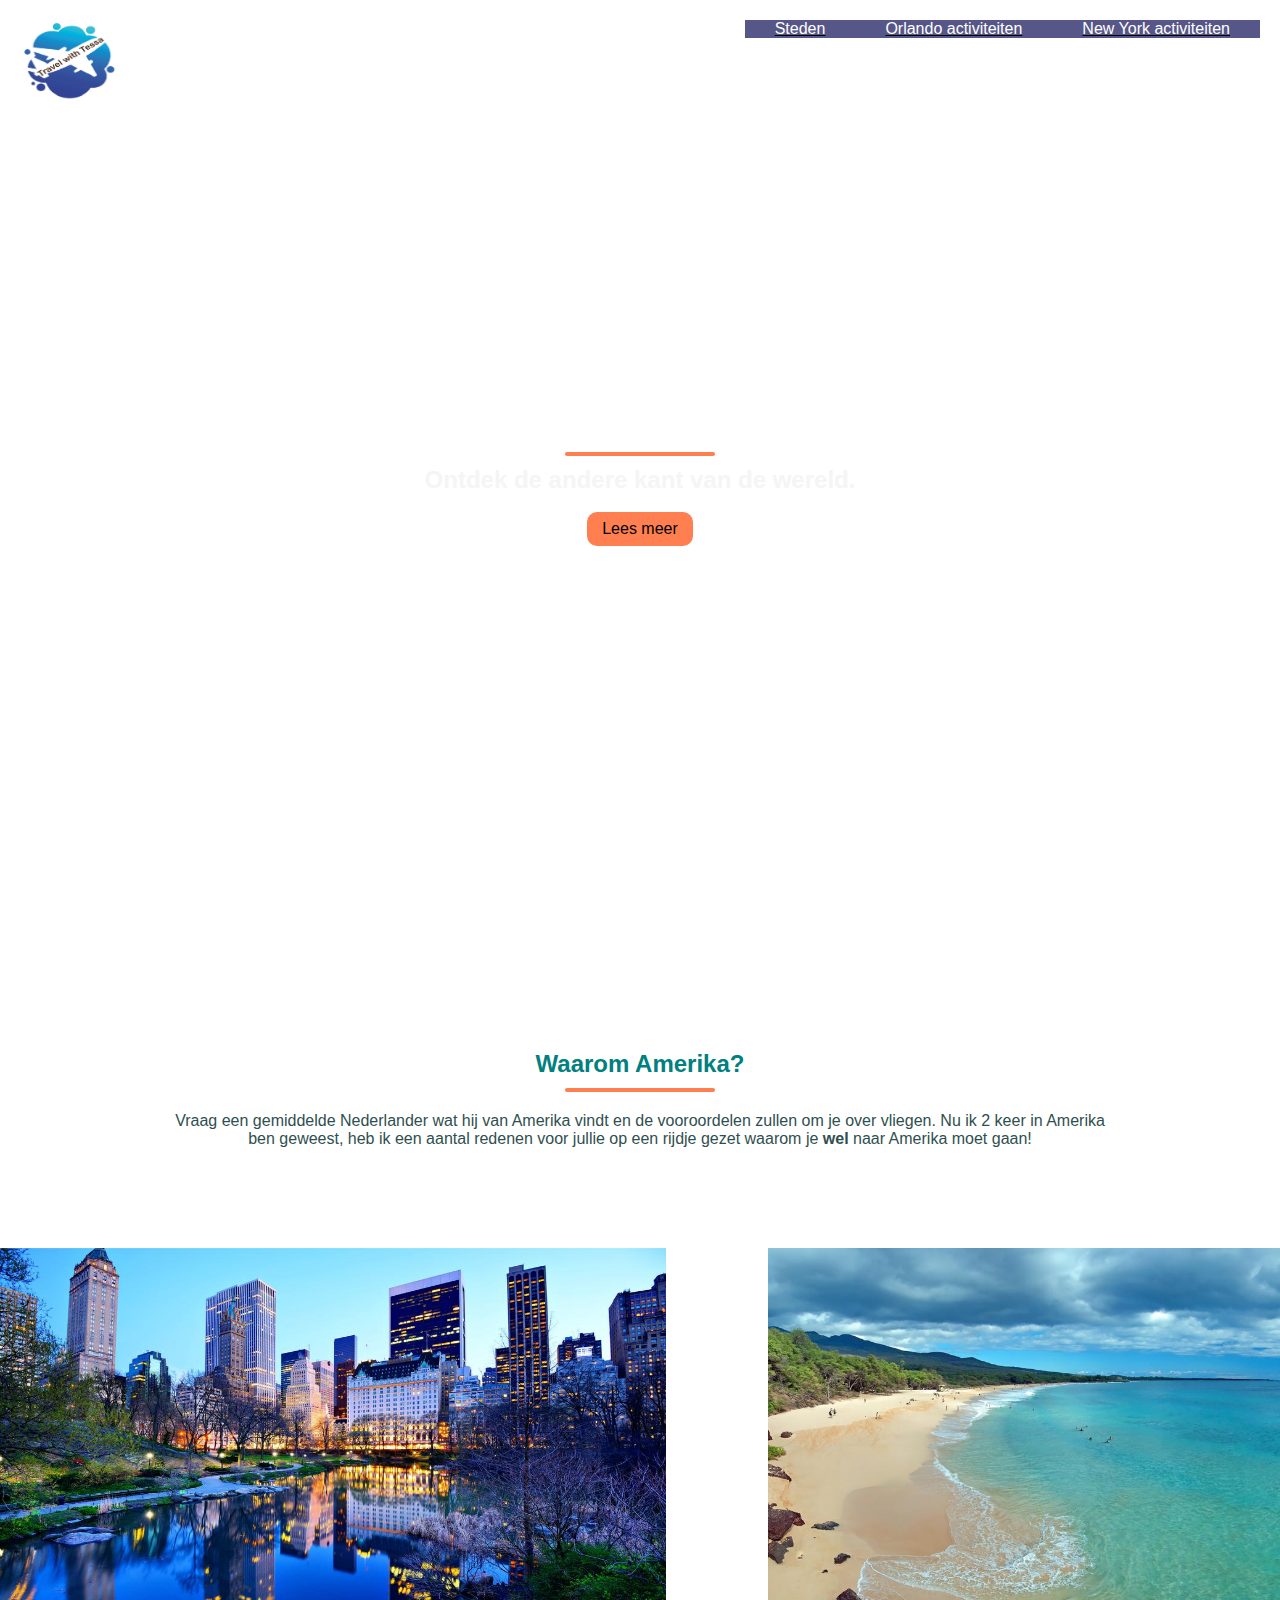
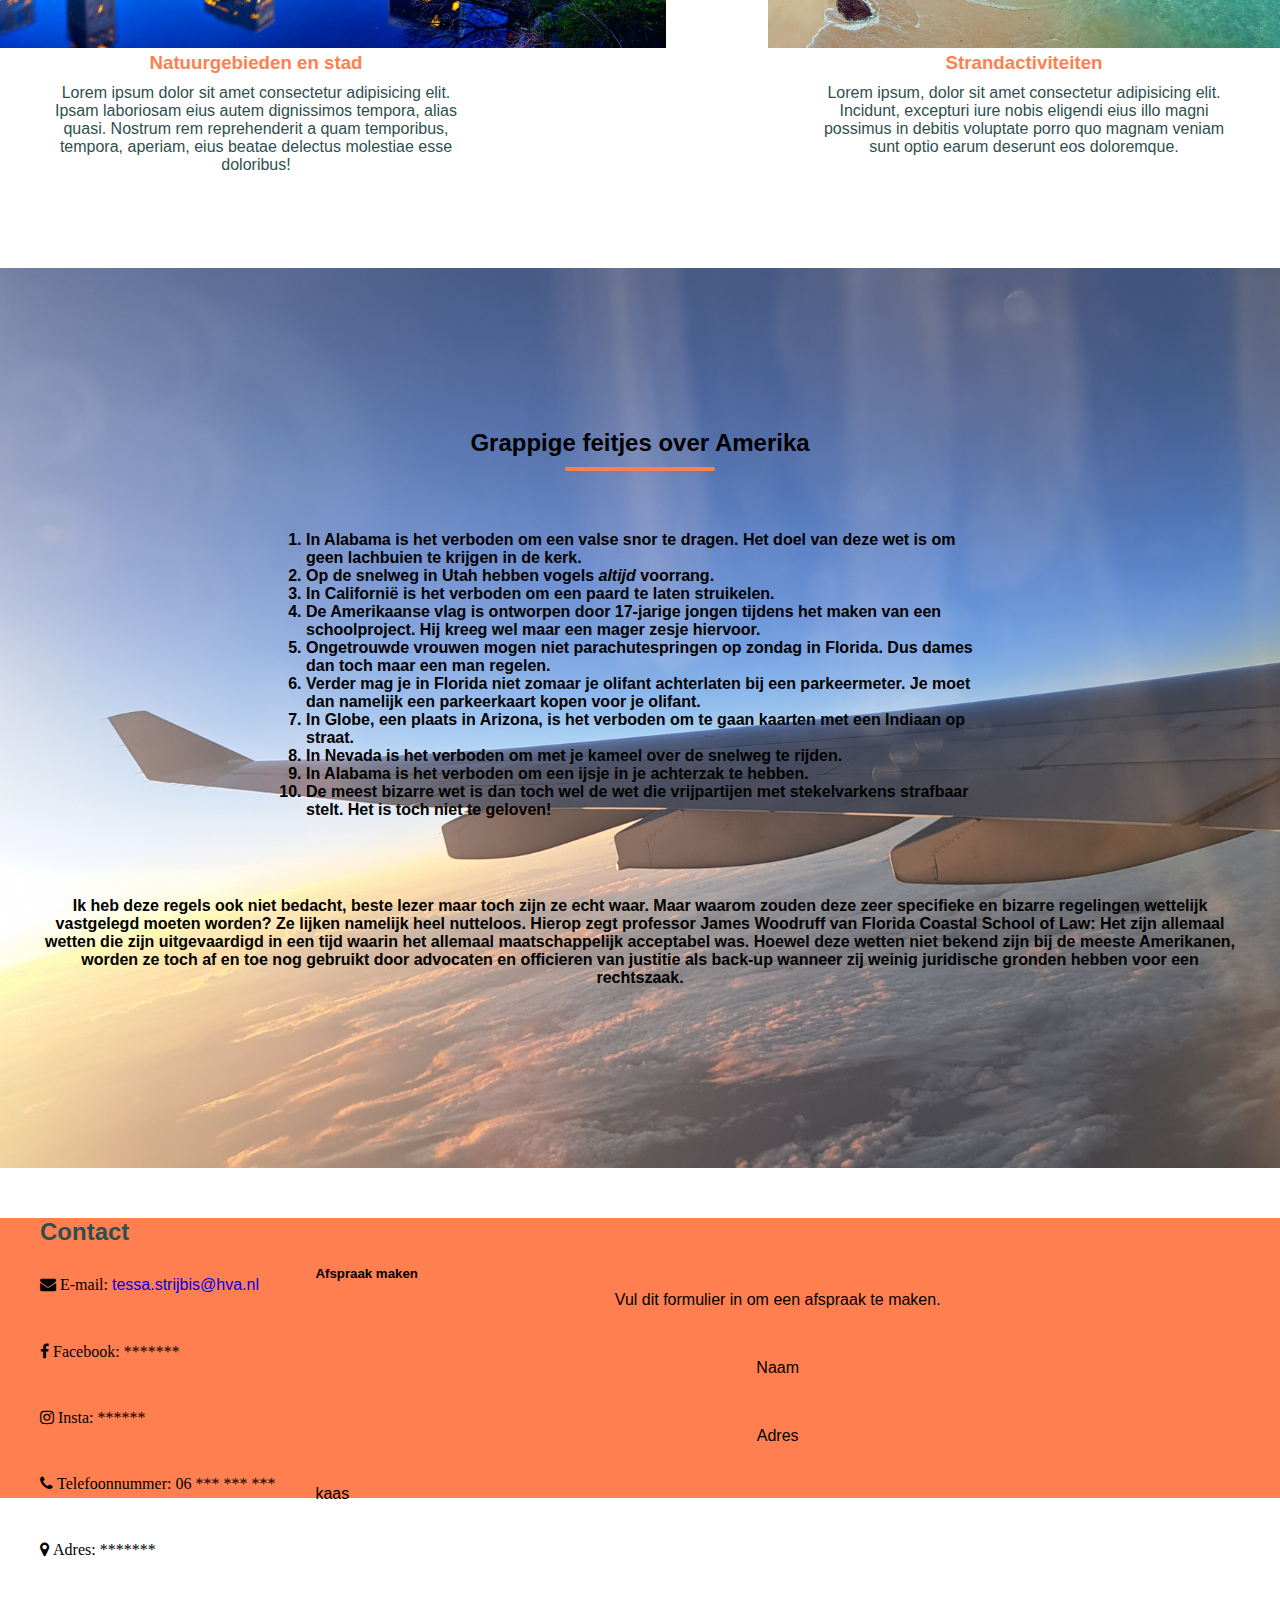
==== commit b327612c: "update" ====
--- a/index.html
+++ b/index.html
@@ -39,50 +39,60 @@
             </section>
 
 
-            
+                <section class="colorado">
+                    <img src="afbeeldingen/stad_natuur.jpg" alt="Foto van de colorado river">
+                    <h3>Natuurgebieden en stad</h3>
+                    <p>Lorem ipsum dolor sit amet consectetur adipisicing elit. Ipsam laboriosam eius autem dignissimos tempora, alias quasi. Nostrum rem reprehenderit a quam temporibus, tempora, aperiam, eius beatae delectus molestiae esse doloribus!</p>
+                </section>
+
                 <section class="eten">
-                    <img src="afbeeldingen/amerikaans_eten.jpg" alt="Foto van typisch Amerikaans eten">
-                    <h3>Typisch Amerikaans eten</h3>
+                    <img src="afbeeldingen/strand.jpg" alt="Foto van typisch Amerikaans eten">
+                    <h3>Strandactiviteiten</h3>
                     <p>Lorem ipsum, dolor sit amet consectetur adipisicing elit. Incidunt, excepturi iure nobis eligendi eius illo magni possimus in debitis voluptate porro quo magnam veniam sunt optio earum deserunt eos doloremque.</p>
                 </section>
                
-                <section class="colorado">
-                <img src="afbeeldingen/colorado_river.jpg" alt="Foto van de colorado river">
-                <h3>Natuurgebieden: Colorado river</h3>
-                <p>Lorem ipsum dolor sit amet consectetur adipisicing elit. Ipsam laboriosam eius autem dignissimos tempora, alias quasi. Nostrum rem reprehenderit a quam temporibus, tempora, aperiam, eius beatae delectus molestiae esse doloribus!</p>
-                </section>
+               
             
         
             
             <section class="ontdek">
-                    <h2>Grappige feitjes over Amerika</h2>
-                    <div class="onderlijn"></div>
-                    <ol>
-                        <li>In Alabama is het verboden om een valse snor te dragen. Het doel van deze wet is om geen lachbuien te krijgen in de kerk.</li>
-                        <li>Op de snelweg in Utah hebben vogels <em>altijd</em> voorrang.</li>
-                        <li>In Californië is het verboden om een paard te laten struikelen.</li>
-                        <li>De Amerikaanse vlag is ontworpen door 17-jarige jongen tijdens het maken van een schoolproject. Hij kreeg wel maar een mager zesje hiervoor.</li>
-                        <li>Ongetrouwde vrouwen mogen niet parachutespringen op zondag in Florida. Dus dames dan toch maar een man regelen.</li>
-                        <li>Verder mag je in Florida niet zomaar je olifant achterlaten bij een parkeermeter. Je moet dan namelijk een parkeerkaart kopen voor je olifant.</li>
-                        <li>In Globe, een plaats in Arizona, is het verboden om te gaan kaarten met een Indiaan op straat.</li>
-                        <li>In Nevada is het verboden om met je kameel over de snelweg te rijden.</li>
-                        <li>In Alabama is het verboden om een ijsje in je achterzak te hebben.</li>
-                        <li>De meest bizarre wet is dan toch wel de wet die vrijpartijen met stekelvarkens strafbaar stelt. Het is toch niet te geloven!</li>
-                    </ol>  
-                    <br>
-                    <p>Ik heb deze regels ook niet bedacht, beste lezer maar toch zijn ze echt waar. Maar waarom zouden deze zeer specifieke en bizarre regelingen wettelijk vastgelegd moeten worden? Ze lijken namelijk heel nutteloos. 
+                <h2>Grappige feitjes over Amerika</h2>
+                <div class="onderlijn"></div>
+                <ol>
+                    <li>In Alabama is het verboden om een valse snor te dragen. Het doel van deze wet is om geen lachbuien te krijgen in de kerk.</li>
+                    <li>Op de snelweg in Utah hebben vogels <em>altijd</em> voorrang.</li>
+                    <li>In Californië is het verboden om een paard te laten struikelen.</li>
+                    <li>De Amerikaanse vlag is ontworpen door 17-jarige jongen tijdens het maken van een schoolproject. Hij kreeg wel maar een mager zesje hiervoor.</li>
+                    <li>Ongetrouwde vrouwen mogen niet parachutespringen op zondag in Florida. Dus dames dan toch maar een man regelen.</li>
+                    <li>Verder mag je in Florida niet zomaar je olifant achterlaten bij een parkeermeter. Je moet dan namelijk een parkeerkaart kopen voor je olifant.</li>
+                    <li>In Globe, een plaats in Arizona, is het verboden om te gaan kaarten met een Indiaan op straat.</li>
+                    <li>In Nevada is het verboden om met je kameel over de snelweg te rijden.</li>
+                    <li>In Alabama is het verboden om een ijsje in je achterzak te hebben.</li>
+                    <li>De meest bizarre wet is dan toch wel de wet die vrijpartijen met stekelvarkens strafbaar stelt. Het is toch niet te geloven!</li>
+                </ol>  
+                <br>
+                <p>Ik heb deze regels ook niet bedacht, beste lezer maar toch zijn ze echt waar. Maar waarom zouden deze zeer specifieke en bizarre regelingen wettelijk vastgelegd moeten worden? Ze lijken namelijk heel nutteloos. 
                         Hierop zegt professor James Woodruff van Florida Coastal School of Law: Het zijn allemaal wetten die zijn uitgevaardigd in een tijd waarin het allemaal maatschappelijk acceptabel was.
                         Hoewel deze wetten niet bekend zijn bij de meeste Amerikanen, worden ze toch af en toe nog gebruikt door advocaten en officieren van justitie als back-up wanneer zij weinig juridische gronden hebben voor een rechtszaak.
-                    </p>
+                </p>
             </section>
         </main> 
     
         <footer>
             <h4>Contact</h4>
-            <p class="fa">&#xf0e0; E-mail: <a href="mailto:tessa.strijbis@hva.nl">tessa.strijbis@hva.nl</a></p>
-            <p class="fa">&#xf09a; Facebook: *******</p>
-            <p class="fa">&#xf16d; Insta: ******</p>
-            <p class="fa">&#xf095; Telefoonnummer: 06 *** *** ***</p>
+            <ul>
+                <li> <p class="fa">&#xf0e0; E-mail: <a href="mailto:tessa.strijbis@hva.nl">tessa.strijbis@hva.nl</a></p></li>
+                <li> <p class="fa">&#xf09a; Facebook: *******</p></li>
+                <li> <p class="fa">&#xf16d; Insta: ******</p></li>
+                <li> <p class="fa">&#xf095; Telefoonnummer: 06 *** *** ***</p></li>
+                <li> <p class="fa">&#xf041; Adres: *******</p></li>
+            </ul>
+
+            <h5>Afspraak maken</h5>
+            <p>Vul dit formulier in om een afspraak te maken.</p>
+                <p>Naam</p>
+                <p>Adres</p>
+            <section class="formulier">kaas</section>
          </footer>
     </body>
 </html>--- a/style.css
+++ b/style.css
@@ -38,10 +38,10 @@
 }
 
 header a:hover {
-    color:teal;
-}
-
-ul{
+    color:coral;
+}
+
+nav ul{
     list-style: none;
     text-decoration: underline;
     background:rgb(86, 86, 136);
@@ -49,7 +49,7 @@
     align-items: center;
 }
 
-ul li {
+nav ul li {
     margin: 0 30px;
 }
 
@@ -162,7 +162,7 @@
 .ontdek {
     width: 100%;
     height: 100vh;
-    background-image: url(afbeeldingen/grand-canyon2.jpg);
+    background-image: url(afbeeldingen/vliegtuig\ foto.jpg);
     background-position: center;
     background-size: cover;
     background-repeat: no-repeat;
@@ -177,21 +177,20 @@
 .ontdek ol {
     width: 60%;
     padding: 50px;
-    color: white;
-    display: flex;
-    align-items: left;
+    color: black;
+    display: flex;
     flex-direction: column;
     font-weight: 600;
 }
 
 .ontdek p {
-    color: whitesmoke;
+    color: black;
     text-align: center;
     font-weight: 700;
 }
 
 .ontdek h2 {
-   color: whitesmoke;
+   color: black;
 }
 /* main index*/
 
@@ -323,14 +322,6 @@
     border-radius: 15px 15px 0 0;
 }
 
-footer {
-    background-color: coral;
-}
-
-footer h4, p {
-    color: black;
-}
-
 .orlando_menu {
     height: 100vh;
     background-image: url(afbeeldingen/orlando_2.jpg);
@@ -344,23 +335,23 @@
     text-align: center;
 }
 
-.kaas img {
+.tekst_links img {
     width: 60%;
     height: 500px;
     float: right;
 }
 
-.kaas p {
+.tekst_links p {
     float: left;
     width: 40%;
 }
 
-.kaas {
+.tekst_links {
     margin-bottom: 200px;
     margin-top: 50px;
 }
 
-.kaas h5 {
+.tekst_links h5 {
     text-align: center;
 }
 
@@ -368,14 +359,181 @@
     color: teal;
 }
 
-
-.disneyland {
-    background-image: url(afbeeldingen/disneyland.jpg);
+.tekst_rechts {
+    margin-bottom: 675px;
+}
+
+.tekst_rechts img {
     width: 43%;
     height: 600px;
-}
-
-.disneyland a {
+    float: left;
+}
+
+.tekst_rechts p {
+    width: 43%;
+    height: 600px;
+    float: right;
+}
+
+.tekst_rechts a {
     background-color: coral;
     color: black;
-}
+    float: left;
+    width: 43%;
+}
+
+.tekst_rechts h5 {
+   text-align: center;
+}
+
+.links img{
+    width: 60%;
+    height: 500px;
+    float: right;
+    margin-bottom: 100px;
+}
+
+.links p {
+    width: 30%;
+    height: 500px;
+    float: left;
+    margin-bottom: 100px;
+}
+
+
+.new_york_menu {
+    height: 100vh;
+    background-image: url(afbeeldingen/new_york_achtergrond.jpg);
+    background-position: bottom;
+    background-size: cover;
+    display: flex;
+    align-items: center;
+    justify-content: center;
+    flex-direction: column;
+    margin-bottom: 150px;
+    text-align: center;
+}
+
+.oranje_vlak_1 {
+    background-color: coral;
+    border-radius: 15px;
+    width: 200vh;
+    height: 500px;
+    margin-bottom: 30px;
+}
+
+.oranje_vlak_1 p {
+    color: black;
+    text-align: left;
+    margin-top: 10px;
+}
+
+.oranje_vlak_2 {
+    background-color: teal;
+    border-radius: 15px;
+    width: 200vh;
+    height: 500px;
+    margin-bottom: 30px;
+}
+
+.oranje_vlak_2 p {
+    color: black;
+    text-align: left;
+    margin-top: 10px;
+}
+
+.orlando_washington_sandiego .header-button {
+    margin-top: 30px;
+}
+
+
+.afbeelding_1 {
+    background-image: url(afbeeldingen/usa-centralpark.jpg);
+    width: 90vh;
+    height: 500px;
+    border-radius: 15px 0 0 15px;
+    float: left;
+    margin-right: 50px;
+}
+
+.afbeelding_1 h3 {
+    margin: 35%;
+    text-align: center;
+    background-color: black;
+    color: coral;
+}
+
+.afbeelding_2 {
+    background-image: url(afbeeldingen/one_world_trade_center.jpg);
+    width: 90vh;
+    height: 500px;
+    border-radius: 15px 0 0 15px;
+    float: left;
+    margin-right: 50px;
+}
+
+.afbeelding_2 h3 {
+    margin: 35%;
+    text-align: center;
+    background-color: black;
+    color: teal;
+}
+
+.eten img {
+    height: 400px;
+}
+
+.colorado img {
+    height: 400px;
+    width: 130%;
+}
+
+footer ul {
+    list-style-type: none;
+    float: left;
+}
+
+footer {
+    background-color: coral;
+    height: 280px;
+}
+
+footer p {
+    color: black;
+    margin-bottom: 20px;
+}
+
+footer h4 {
+    margin-left: 40px;
+    color: darkslategrey;
+}
+
+.oranje_vlak_3 {
+    background-color: coral;
+    border-radius: 15px;
+    width: 200vh;
+    height: 500px;
+}
+
+.oranje_vlak_3 p {
+    color: black;
+    text-align: left;
+    margin-top: 10px;
+}
+
+.afbeelding_3 {
+    background-image: url(afbeeldingen/vrijheidsbeeld.jpg);
+    width: 90vh;
+    height: 500px;
+    border-radius: 15px 0 0 15px;
+    float: left;
+    margin-right: 50px;
+    margin-bottom: 30px;
+}
+
+.afbeelding_3 h3 {
+    margin: 35%;
+    text-align: center;
+    background-color: black;
+    color: coral;
+}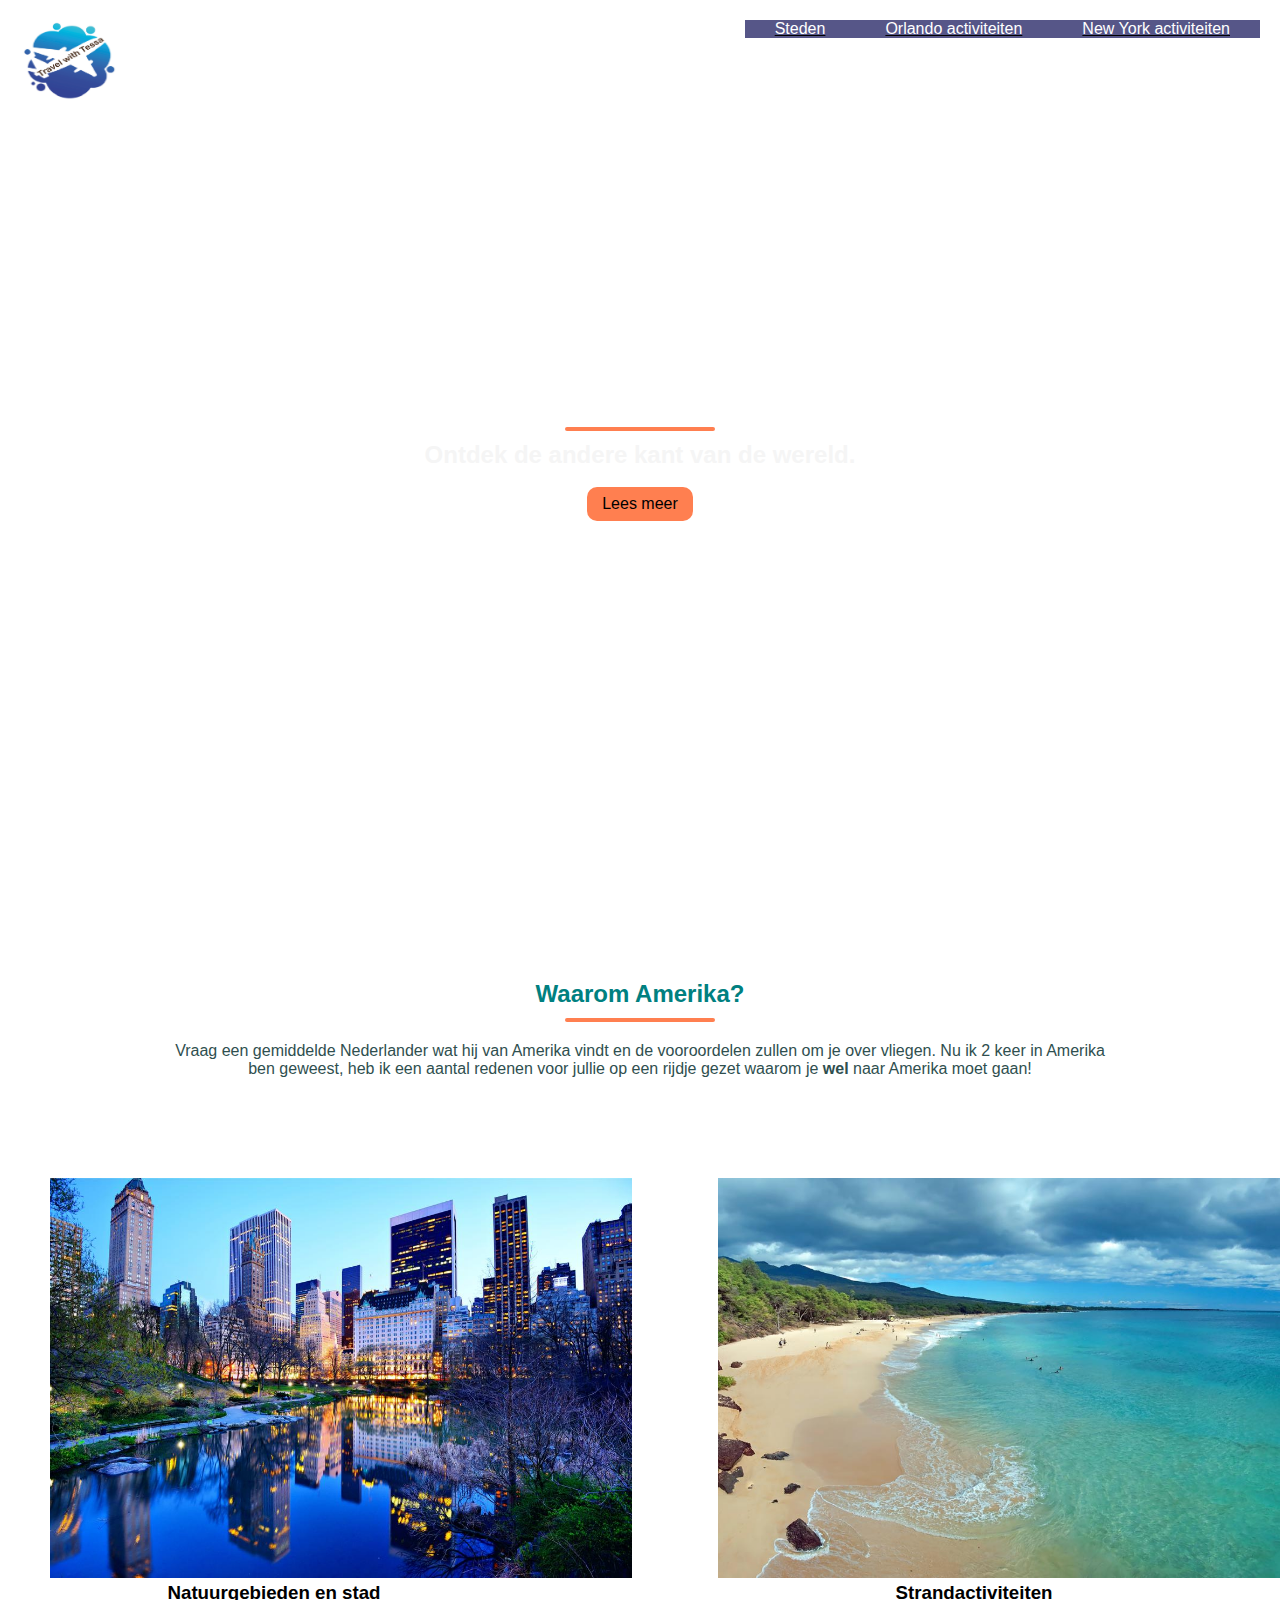
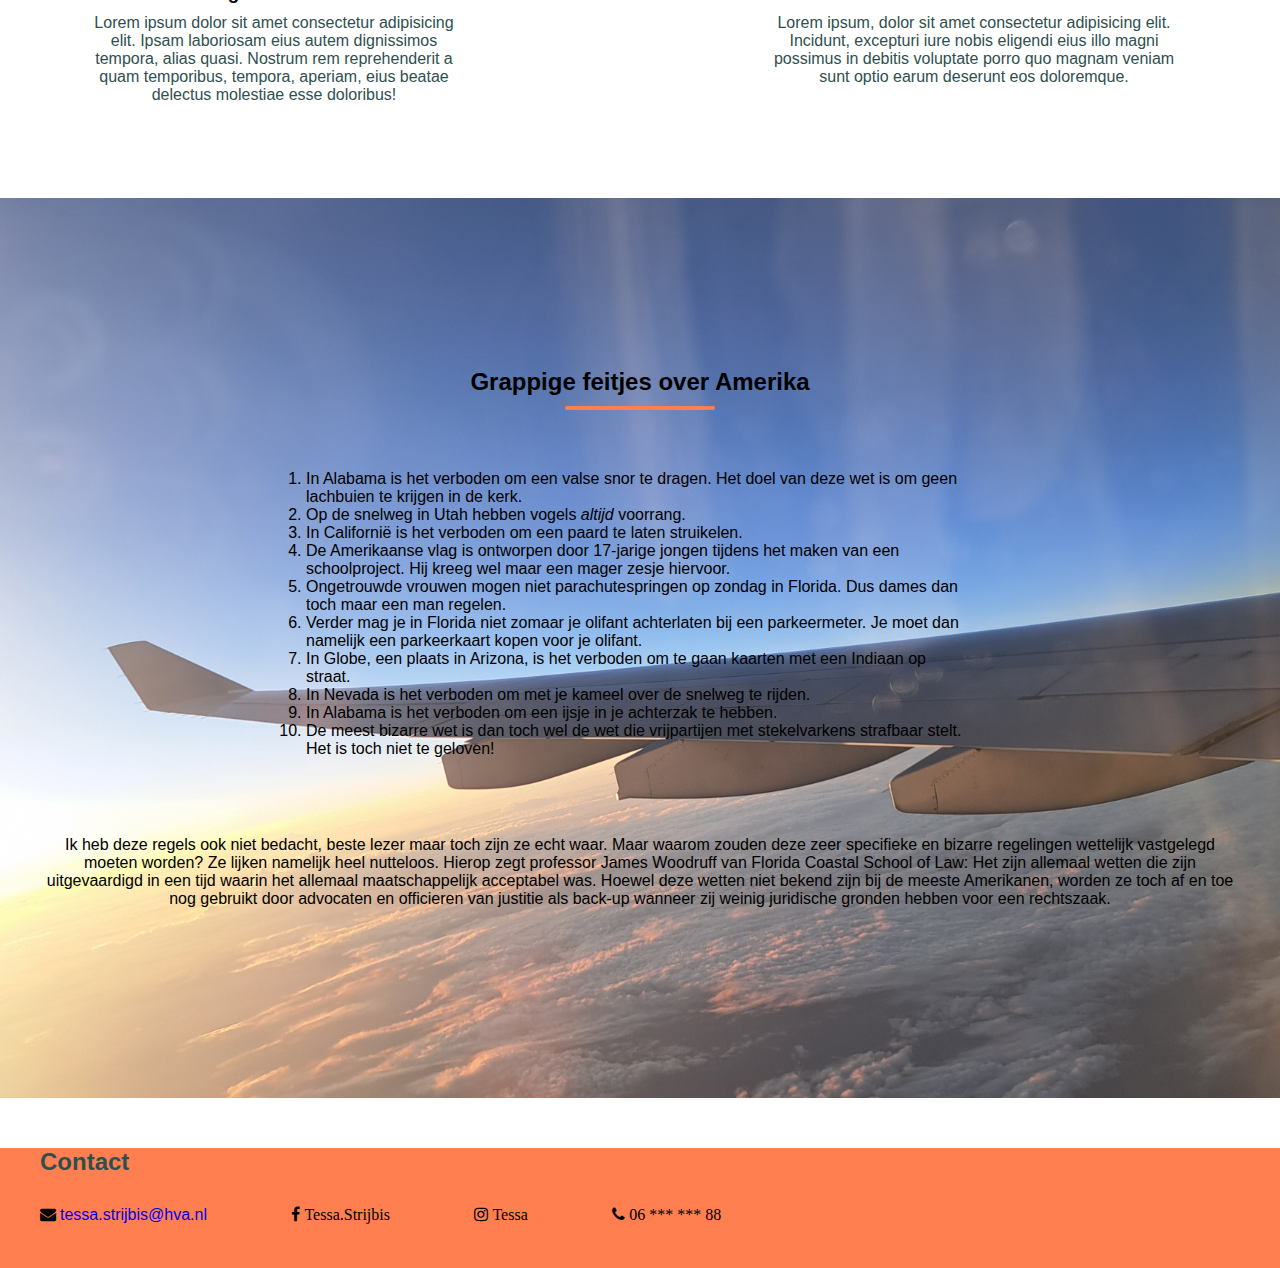
==== commit 4bcf9435: "update" ====
--- a/index.html
+++ b/index.html
@@ -80,19 +80,10 @@
     
         <footer>
             <h4>Contact</h4>
-            <ul>
-                <li> <p class="fa">&#xf0e0; E-mail: <a href="mailto:tessa.strijbis@hva.nl">tessa.strijbis@hva.nl</a></p></li>
-                <li> <p class="fa">&#xf09a; Facebook: *******</p></li>
-                <li> <p class="fa">&#xf16d; Insta: ******</p></li>
-                <li> <p class="fa">&#xf095; Telefoonnummer: 06 *** *** ***</p></li>
-                <li> <p class="fa">&#xf041; Adres: *******</p></li>
-            </ul>
-
-            <h5>Afspraak maken</h5>
-            <p>Vul dit formulier in om een afspraak te maken.</p>
-                <p>Naam</p>
-                <p>Adres</p>
-            <section class="formulier">kaas</section>
-         </footer>
+            <p class="fa">&#xf0e0; <a href="mailto:tessa.strijbis@hva.nl">tessa.strijbis@hva.nl</a></p>
+            <p class="fa">&#xf09a; Tessa.Strijbis</p>
+            <p class="fa">&#xf16d; Tessa</p>
+            <p class="fa">&#xf095; 06 *** *** 88</p>
+        </footer>
     </body>
 </html>--- a/style.css
+++ b/style.css
@@ -11,8 +11,6 @@
     overflow-x: hidden;
 }
 
-/* header */
-
 header {
     position: absolute;
     top: 0;
@@ -53,9 +51,14 @@
     margin: 0 30px;
 }
 
-/* einde header */
-
-/* main index*/
+h1 {
+    font-size: 2em;
+    font-weight: 900;
+    color: white;
+    text-align: center;
+}
+
+/* Homepagina */
 
 .index_menu {
     height: 100vh;
@@ -66,7 +69,6 @@
     align-items: center;
     justify-content: center;
     flex-direction: column;
-    margin-bottom: 150px;
     color: whitesmoke;
     text-align: center;
 }
@@ -84,12 +86,6 @@
 border-radius: 5px;
 }
 
-h1 {
-    font-size: 2em;
-    margin-top: 50px;
-    font-weight: 900;
-}
-
 .knopje {
     padding: 8px 15px;
     background: coral;
@@ -102,11 +98,6 @@
     background-color:teal;
 }
 
-h1 {
-    color: white;
-    text-align: center;
-}
-
 
 h2 {
     color: whitesmoke;
@@ -115,10 +106,6 @@
 
 header h2 {
     font-family:Impact, Haettenschweiler, 'Arial Narrow Bold', sans-serif;
-}
-
-h3 {
-    color: coral;
 }
 
 h4 {
@@ -136,6 +123,7 @@
     color:teal;
     text-align: center;
     font-size: 1.5em;
+    font-weight: 900;
 }
 
 .eten {
@@ -143,13 +131,15 @@
     width: 40%;
     height: 300px;
     text-align: center;
+    margin-right: 50px;
 }
 
 .colorado {
     float: left;
-    width: 40%;
+    width: 35%;
     height: 400px;
     text-align: center; 
+    margin-left: 50px;
 }
 
 
@@ -180,17 +170,16 @@
     color: black;
     display: flex;
     flex-direction: column;
-    font-weight: 600;
 }
 
 .ontdek p {
     color: black;
     text-align: center;
-    font-weight: 700;
 }
 
 .ontdek h2 {
    color: black;
+   font-weight: 900;
 }
 /* main index*/
 
@@ -417,7 +406,7 @@
 .oranje_vlak_1 {
     background-color: coral;
     border-radius: 15px;
-    width: 200vh;
+    width: 203vh;
     height: 500px;
     margin-bottom: 30px;
 }
@@ -431,7 +420,7 @@
 .oranje_vlak_2 {
     background-color: teal;
     border-radius: 15px;
-    width: 200vh;
+    width: 203vh;
     height: 500px;
     margin-bottom: 30px;
 }
@@ -495,7 +484,7 @@
 
 footer {
     background-color: coral;
-    height: 280px;
+    height: 120px;
 }
 
 footer p {
@@ -511,7 +500,7 @@
 .oranje_vlak_3 {
     background-color: coral;
     border-radius: 15px;
-    width: 200vh;
+    width: 203vh;
     height: 500px;
 }
 
@@ -536,4 +525,4 @@
     text-align: center;
     background-color: black;
     color: coral;
-}+}
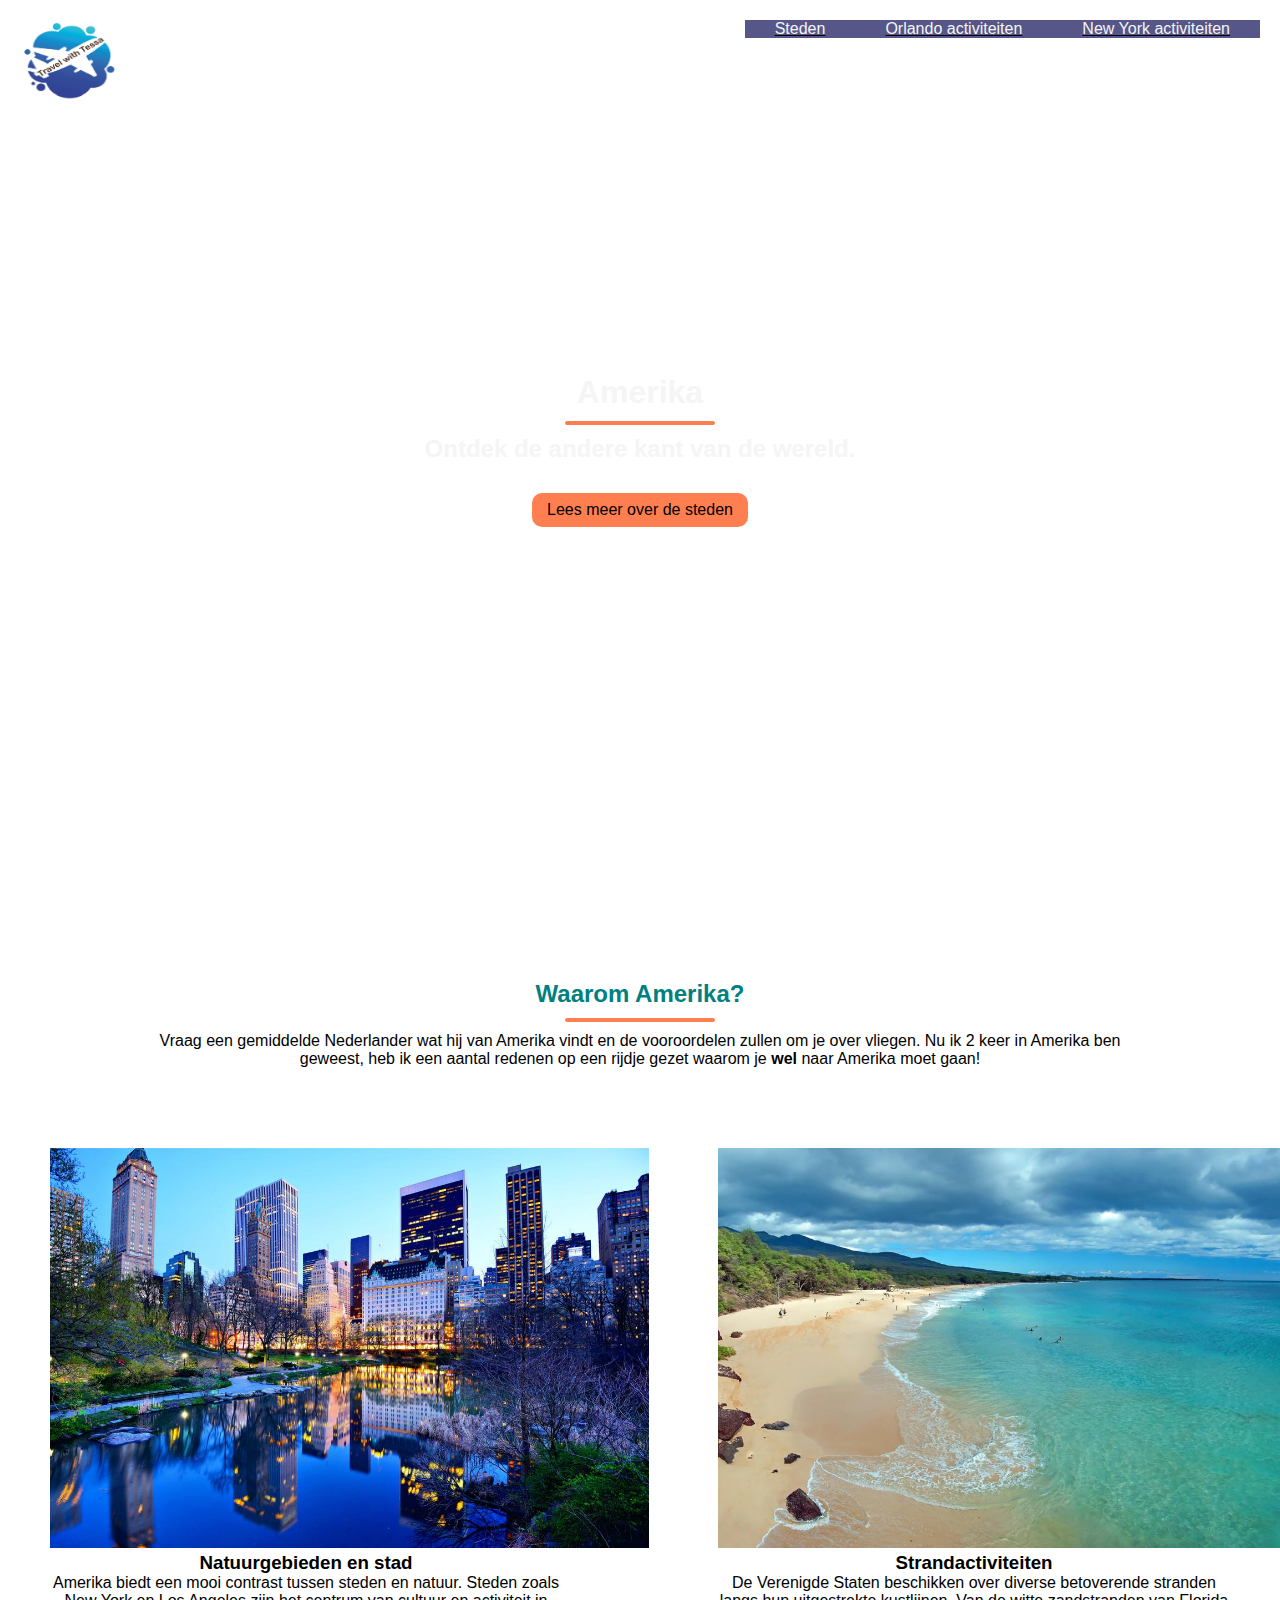
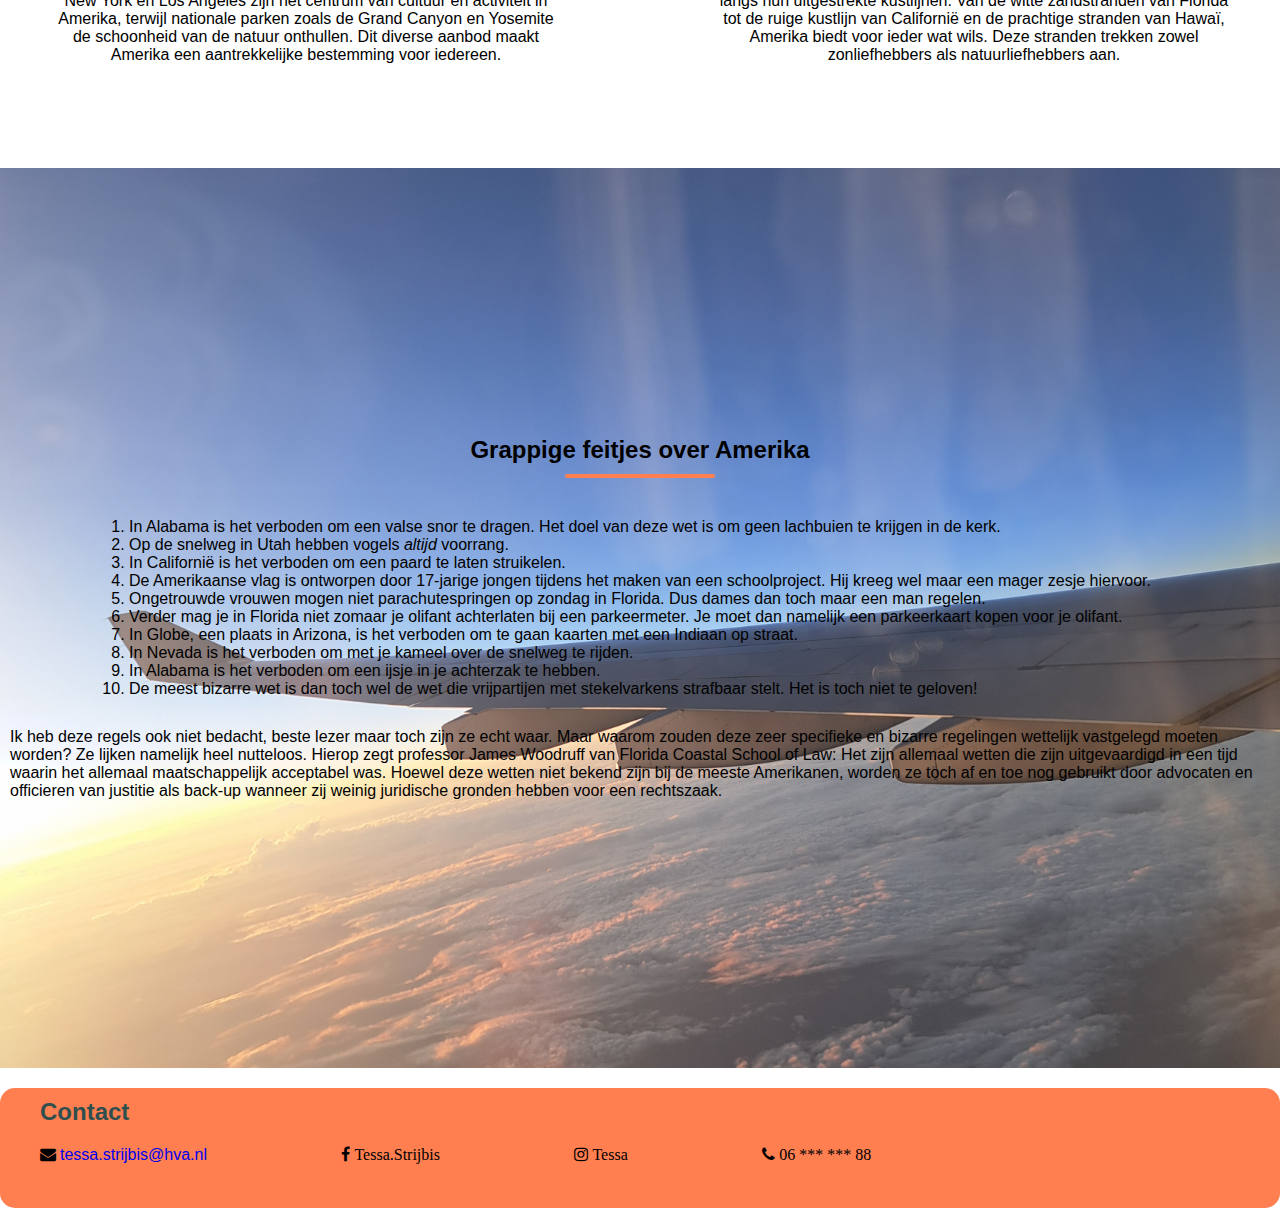
==== commit 4dfd1767: "update" ====
--- a/index.html
+++ b/index.html
@@ -10,7 +10,8 @@
     
     <body>
         <header>
-            <img src="afbeeldingen/logo_3.jpg" alt="Logo van Tessa's Reizen">
+            <img src="afbeeldingen/logo.jpg" alt="Logo van Tessa's Reizen"> 
+            <!--Het logo is zelf ontworpen-->
             <nav>
                 <ul>
                     <li><a href="steden.html">Steden</a></li>
@@ -25,38 +26,33 @@
                     <h1>Amerika</h1>
                     <div class="onderlijn"></div>
                     <h2>Ontdek de andere kant van de wereld.</h2>
-                    <br>
-                    <section class="header-button">
-                        <a href="steden.html" class="knopje">Lees meer</a>
-                    </section>
+                    <div class="header-button">
+                        <a href="steden.html" class="knopje">Lees meer over de steden</a>
+                    </div>
             </section>
-
 
             <section class ="ondertekst">
                 <h2>Waarom Amerika?</h2>
                 <div class="onderlijn"></div>
-                <p>Vraag een gemiddelde Nederlander wat hij van Amerika vindt en de vooroordelen zullen om je over vliegen. Nu ik 2 keer in Amerika ben geweest, heb ik een aantal redenen voor jullie op een rijdje gezet waarom je <strong>wel</strong> naar Amerika moet gaan!  </p>
+                <p>Vraag een gemiddelde Nederlander wat hij van Amerika vindt en de vooroordelen zullen om je over vliegen. Nu ik 2 keer in Amerika ben geweest, heb ik een aantal redenen op een rijdje gezet waarom je <strong>wel</strong> naar Amerika moet gaan!</p>
             </section>
 
+            <section class="stad_natuur">
+                <img src="afbeeldingen-home/stad_natuur.jpg" alt="Foto van een Amerikaanse stad met natuur eromheen.">
+                <!--Bronvermelding afbeelding: https://www.google.com/url?sa=i&url=https%3A%2F%2Fplanetofhotels.com%2Fguide%2Fde%2Fusa%2Fnew-york%2Fcentral-park&psig=AOvVaw1_NNSItOcyCadi8kFUM93M&ust=1696858718513000&source=images&cd=vfe&opi=89978449&ved=0CBEQjRxqFwoTCOj-67rJ5oEDFQAAAAAdAAAAABAE-->
+                <h3>Natuurgebieden en stad</h3>
+                <p>Amerika biedt een mooi contrast tussen steden en natuur. Steden zoals New York en Los Angeles zijn het centrum van cultuur en activiteit in Amerika, terwijl nationale parken zoals de Grand Canyon en Yosemite de schoonheid van de natuur onthullen. Dit diverse aanbod maakt Amerika een aantrekkelijke bestemming voor iedereen.</p>
+            </section>
 
-                <section class="colorado">
-                    <img src="afbeeldingen/stad_natuur.jpg" alt="Foto van de colorado river">
-                    <h3>Natuurgebieden en stad</h3>
-                    <p>Lorem ipsum dolor sit amet consectetur adipisicing elit. Ipsam laboriosam eius autem dignissimos tempora, alias quasi. Nostrum rem reprehenderit a quam temporibus, tempora, aperiam, eius beatae delectus molestiae esse doloribus!</p>
-                </section>
-
-                <section class="eten">
-                    <img src="afbeeldingen/strand.jpg" alt="Foto van typisch Amerikaans eten">
-                    <h3>Strandactiviteiten</h3>
-                    <p>Lorem ipsum, dolor sit amet consectetur adipisicing elit. Incidunt, excepturi iure nobis eligendi eius illo magni possimus in debitis voluptate porro quo magnam veniam sunt optio earum deserunt eos doloremque.</p>
-                </section>
+            <section class="strand">
+                <img src="afbeeldingen-home/strand.jpg" alt="Foto van een strand in Amerika">
+                <!--Bronvermelding afbeelding: https://www.google.com/url?sa=i&url=https%3A%2F%2Fwww.heyusa.com%2Fnl%2Fmooiste-stranden-amerika%2F&psig=AOvVaw2X3f9C74To20dIhHrk_BSN&ust=1696858829100000&source=images&cd=vfe&opi=89978449&ved=0CBEQjRxqFwoTCLj_zu_J5oEDFQAAAAAdAAAAABAE-->
+                <h3>Strandactiviteiten</h3>
+                <p>De Verenigde Staten beschikken over diverse betoverende stranden langs hun uitgestrekte kustlijnen. Van de witte zandstranden van Florida tot de ruige kustlijn van Californië en de prachtige stranden van Hawaï, Amerika biedt voor ieder wat wils. Deze stranden trekken zowel zonliefhebbers als natuurliefhebbers aan.</p>
+            </section>
                
-               
-            
-        
-            
-            <section class="ontdek">
-                <h2>Grappige feitjes over Amerika</h2>
+            <section class="feitjes">
+                <h3>Grappige feitjes over Amerika</h3>
                 <div class="onderlijn"></div>
                 <ol>
                     <li>In Alabama is het verboden om een valse snor te dragen. Het doel van deze wet is om geen lachbuien te krijgen in de kerk.</li>
@@ -70,10 +66,8 @@
                     <li>In Alabama is het verboden om een ijsje in je achterzak te hebben.</li>
                     <li>De meest bizarre wet is dan toch wel de wet die vrijpartijen met stekelvarkens strafbaar stelt. Het is toch niet te geloven!</li>
                 </ol>  
-                <br>
-                <p>Ik heb deze regels ook niet bedacht, beste lezer maar toch zijn ze echt waar. Maar waarom zouden deze zeer specifieke en bizarre regelingen wettelijk vastgelegd moeten worden? Ze lijken namelijk heel nutteloos. 
-                        Hierop zegt professor James Woodruff van Florida Coastal School of Law: Het zijn allemaal wetten die zijn uitgevaardigd in een tijd waarin het allemaal maatschappelijk acceptabel was.
-                        Hoewel deze wetten niet bekend zijn bij de meeste Amerikanen, worden ze toch af en toe nog gebruikt door advocaten en officieren van justitie als back-up wanneer zij weinig juridische gronden hebben voor een rechtszaak.
+                <p>Ik heb deze regels ook niet bedacht, beste lezer maar toch zijn ze echt waar. Maar waarom zouden deze zeer specifieke en bizarre regelingen wettelijk vastgelegd moeten worden? Ze lijken namelijk heel nutteloos. Hierop zegt professor James Woodruff van Florida Coastal School of Law: Het zijn allemaal wetten die zijn uitgevaardigd in een tijd waarin het allemaal maatschappelijk acceptabel was.
+                    Hoewel deze wetten niet bekend zijn bij de meeste Amerikanen, worden ze toch af en toe nog gebruikt door advocaten en officieren van justitie als back-up wanneer zij weinig juridische gronden hebben voor een rechtszaak.
                 </p>
             </section>
         </main> 
--- a/style.css
+++ b/style.css
@@ -13,8 +13,6 @@
 
 header {
     position: absolute;
-    top: 0;
-    left: 0;
     display: flex;
     width: 100%;
     justify-content: space-between;
@@ -27,16 +25,16 @@
     border-radius: 20px;
 }
 
+header a {
+    color: whitesmoke;
+}
+
+header a:hover {
+    color:coral;
+}
+
 a {
     text-decoration: none;
-}
-
-header a {
-    color: white;
-}
-
-header a:hover {
-    color:coral;
 }
 
 nav ul{
@@ -44,7 +42,6 @@
     text-decoration: underline;
     background:rgb(86, 86, 136);
     display: flex;
-    align-items: center;
 }
 
 nav ul li {
@@ -54,28 +51,34 @@
 h1 {
     font-size: 2em;
     font-weight: 900;
-    color: white;
-    text-align: center;
-}
-
-/* Homepagina */
-
-.index_menu {
-    height: 100vh;
-    background-image: url(afbeeldingen/mountains.jpg);
-    background-position: bottom;
-    background-size: cover;
-    display: flex;
-    align-items: center;
-    justify-content: center;
-    flex-direction: column;
-    color: whitesmoke;
-    text-align: center;
+    text-align: center;
+}
+
+h2 {
+    text-align: center;
+}
+
+h4 {
+    font-size: 1.5em;
+    color: teal;
+    margin: 20px auto;
 }
 
 .header-button {
     display: flex;
     justify-content: center;
+}
+
+.knopje {
+    padding: 8px 15px;
+    background: coral;
+    color: black;
+    border-radius: 10px;
+}
+
+.knopje:hover {
+    color: whitesmoke;
+    background-color:teal;
 }
 
 .onderlijn {
@@ -86,34 +89,6 @@
 border-radius: 5px;
 }
 
-.knopje {
-    padding: 8px 15px;
-    background: coral;
-    color: black;
-    border-radius: 10px;
-}
-
-.knopje:hover {
-    color: white;
-    background-color:teal;
-}
-
-
-h2 {
-    color: whitesmoke;
-    text-align: center;
-}
-
-header h2 {
-    font-family:Impact, Haettenschweiler, 'Arial Narrow Bold', sans-serif;
-}
-
-h4 {
-    font-size: 1.5em;
-    color: teal;
-    margin: 20px auto;
-}
-
 .ondertekst {
     width: 80%;
     margin: 80px auto;
@@ -121,125 +96,115 @@
 
 .ondertekst h2 {
     color:teal;
-    text-align: center;
+    font-weight: 900;
+}
+
+.ondertekst p {
+    text-align: center;
+}
+
+footer {
+    background-color: coral;
+    height: 120px;
+    border-radius: 15px;
+}
+
+footer ul {
+    list-style-type: none;
+    float: left;
+}
+
+footer p {
+    color: black;
+    padding: 0 90px 10px 40px;
+}
+
+footer h4 {
+    padding-left: 40px;
+    padding-top: 10px;
+    color: darkslategrey;
+}
+
+/* Homepagina */
+.index_menu {
+    height: 100vh;
+    background-image: url(afbeeldingen-home/achtergrond_homi.jpg);
+    /* Brondvermelding afbeelding: https://www.google.com/url?sa=i&url=https%3A%2F%2Fwww.1zoom.me%2Fnl%2Fwallpaper%2F552741%2Fz3675%2F1920x1080&psig=AOvVaw2nBfaKHGVwqkk82Wi80HSz&ust=1696858922420000&source=images&cd=vfe&opi=89978449&ved=0CBEQjRxqFwoTCPDHi5zK5oEDFQAAAAAdAAAAABAE */ 
+    background-position: bottom;
+    background-size: cover;
+    display: flex;
+    justify-content: center;
+    flex-direction: column;
+    color: whitesmoke;
+}
+
+.index_menu h2 {
+    margin-bottom: 30px;
+}
+
+.stad_natuur {
+    float: left;
+    width: 40%;
+    margin-left: 50px;
+    text-align: center;
+}
+
+.stad_natuur img {
+    height: 400px;
+}
+
+.strand {
+    float:right;
+    width: 40%;
+    text-align: center;
+    margin-right: 50px;
+}
+
+.strand img {
+    height: 400px;
+}
+
+.feitjes {
+    height: 100vh;
+    background-image: url(afbeeldingen-home/vliegtuig.jpg); /* Deze Foto is zelf gemaakt */
+    background-position: center;
+    background-size: cover;
+    display: flex;
+    align-items: center;
+    justify-content: center;
+    flex-direction: column;
+    margin-top: 700px;
+}
+
+.feitjes ol {
+    padding: 30px;
+}
+
+.feitjes h3 {
     font-size: 1.5em;
     font-weight: 900;
 }
 
-.eten {
-    float:right;
-    width: 40%;
-    height: 300px;
-    text-align: center;
-    margin-right: 50px;
-}
-
-.colorado {
-    float: left;
-    width: 35%;
-    height: 400px;
-    text-align: center; 
-    margin-left: 50px;
-}
-
-
-p {
-    color:darkslategrey;
-    padding: 10px 40px 20px;
-    text-align: center;
-}
-
-.ontdek {
-    width: 100%;
-    height: 100vh;
-    background-image: url(afbeeldingen/vliegtuig\ foto.jpg);
-    background-position: center;
-    background-size: cover;
-    background-repeat: no-repeat;
-    display: flex;
-    align-items: center;
-    justify-content: center;
-    flex-direction: column;
-    margin-top: 700px;
-    margin-bottom: 50px;
-}
-
-.ontdek ol {
-    width: 60%;
-    padding: 50px;
-    color: black;
-    display: flex;
-    flex-direction: column;
-}
-
-.ontdek p {
-    color: black;
-    text-align: center;
-}
-
-.ontdek h2 {
-   color: black;
-   font-weight: 900;
-}
-/* main index*/
-
-
-/* steden.hmtl opmaak */
-
+.feitjes p {
+    margin-left: 10px;
+    margin-right: 10px;
+}
+
+/* Steden */
 .steden_menu {
     height: 100vh;
-    background-image: url(afbeeldingen/achtergrondfoto_steden.webp);
+    background-image: url(afbeeldingen-steden/achtergrondfoto_steden.webp);
+    /* Bronvermelding afbeelding: https://pierrej.bandcamp.com/album/crocketts-theme */
     background-position: bottom;
     background-size: cover;
     display: flex;
-    align-items: center;
     justify-content: center;
     flex-direction: column;
-    margin-bottom: 150px;
-    color: whitesmoke;
-    text-align: center;
-}
-
-.lasvegas_chicago_losangles {
-    display: flex;
-    justify-content: center;
-}
-
-.lasvegas_chicago_losangles .knopje {
-    background-color: black;
-    color: whitesmoke;
-}
-
-.lasvegas_chicago_losangles .knopje:hover {
-    background-color:teal;
-}
-
-.newyork_sanfrancisco_miami {
-    display: flex;
-    justify-content: center;
-}
-
-.newyork_sanfrancisco_miami .knopje {
-    background-color: black;
-    color: whitesmoke;
-}
-
-.newyork_sanfrancisco_miami .knopje:hover {
-    background-color:teal;
-}
-
-.orlando_washington_sandiego {
-    display: flex;
-    justify-content: center;
-}
-
-.orlando_washington_sandiego .knopje {
-    background-color: black;
-    color: whitesmoke;
-}
-
-.orlando_washington_sandiego .knopje:hover {
-    background-color:teal;
+    color: whitesmoke;
+}
+
+.steden_menu h2 {
+    margin-bottom: 30px;
 }
 
 .kaart {
@@ -251,79 +216,117 @@
     box-shadow: 5px 5px 15px rgb(0, 0, 0,0.3);
 }
 
+.kaart p {
+    text-align: center;
+    margin-bottom: 50px;
+    margin-left: 15px;
+    margin-right: 15px;
+}
+
+.kaart h3 {
+    text-align: center;
+}
+
+.kaart .knopje {
+    background-color: black;
+    color: whitesmoke;
+}
+
+.kaart .knopje:hover {
+    background-color:teal;
+}
+
 .kaart_afbeelding {
     height: 350px;
     margin-bottom: 15px;
     background-size: cover;
 }
 
-.kaart p {
-    color: black;
-}
-
-.kaart h3 {
-    color: black;
-    text-align: center;
-}
-
-.kaart_1 {
-    background-image: url(afbeeldingen/las_vegas.jpg);
-    border-radius: 15px 15px 0 0;
-}
-
-.kaart_2 {
-    background-image: url(afbeeldingen/Chicage.jpg);
-    border-radius: 15px 15px 0 0;
-}
-
-.kaart_3 {
-    background-image: url(afbeeldingen/Los_Angeles.jpg);
-    border-radius: 15px 15px 0 0;
-}
-
-.kaart_4 {
-    background-image: url(afbeeldingen/san_francisco.jpg);
-    border-radius: 15px 15px 0 0;
-}
-
-.kaart_5 {
-    background-image: url(afbeeldingen/times_square.jpg);
-    border-radius: 15px 15px 0 0;
-}
-
-.kaart_6 {
-    background-image: url(afbeeldingen/miami_beach.jpg);
-    border-radius: 15px 15px 0 0;
-}
-
-.kaart_7 {
-    background-image: url(afbeeldingen/orlando.jpg);
-    border-radius: 15px 15px 0 0;
-}
-
-.kaart_8 {
-    background-image: url(afbeeldingen/washington_dc.jpg);
-    border-radius: 15px 15px 0 0;
-}
-
-.kaart_9 {
-    background-image: url(afbeeldingen/denver.jpg);
-    border-radius: 15px 15px 0 0;
-}
-
+.lasvegas_chicago_losangles {
+    display: flex;
+    justify-content: center;
+}
+
+.newyork_sanfrancisco_miami {
+    display: flex;
+    justify-content: center;
+}
+
+.orlando_washington_sandiego {
+    display: flex;
+    justify-content: center;
+}
+
+.las_vegas {
+    background-image: url(afbeeldingen-steden/las_vegas.jpg);
+    /* Bronvermelding afbeelding: https://www.google.com/url?sa=i&url=https%3A%2F%2Fwww.1zoom.me%2Fnl%2Fwallpaper%2F481652%2Fz4967.8%2F&psig=AOvVaw3ag1RNid5ms08xa1AZkM0n&ust=1696871684626000&source=images&cd=vfe&opi=89978449&ved=0CBEQjRxqFwoTCOCezeH55oEDFQAAAAAdAAAAABAE */
+    border-radius: 15px 15px 0 0;
+}
+
+.chicago {
+    background-image: url(afbeeldingen-steden/chicago.jpg);
+    /* Bronvermelding afbeelding: https://podroztrwa.pl/chicago/ */
+    border-radius: 15px 15px 0 0;
+}
+
+.los_angeles {
+    background-image: url(afbeeldingen-steden/los_angeles.jpg);
+    /* Bronvermelding afbeelding: https://waarovernachtenin.nl/bestemmingen/verenigde-staten/los-angeles/ */
+    border-radius: 15px 15px 0 0;
+}
+
+.san_francisco {
+    background-image: url(afbeeldingen-steden/san_francisco.jpg);
+    /* Bronvermelding afbeelding: https://www.travelandleisure.com/trip-ideas/best-things-to-do-in-san-francisco */
+    border-radius: 15px 15px 0 0;
+}
+
+.new_york {
+    background-image: url(afbeeldingen-steden/times_square.jpg);
+    /* Bronvermelding afbeelding: https://newyorkaktuell.nyc/times-square-neubeginn/ */
+    border-radius: 15px 15px 0 0;
+}
+
+.miami {
+    background-image: url(afbeeldingen-steden/miami_beach.jpg);
+    /* Bronvermelding afbeelding: https://www.nationalgeographic.com/travel/article/top-activities-things-to-do-111 */
+    border-radius: 15px 15px 0 0;
+}
+
+.orlando {
+    background-image: url(afbeeldingen-steden/orlando.jpg);
+    /* Bronvermelding afbeelding: https://www.droomplekken.nl/verenigde-staten/orlando/ */
+    border-radius: 15px 15px 0 0;
+}
+
+.washington_dc {
+    background-image: url(afbeeldingen-steden/washington_dc.jpg);
+    /* Bronvermelding afbeelding: https://www.333travel.nl/amerika/rondreis/new-york-and-washington-by-rail */
+    border-radius: 15px 15px 0 0;
+}
+
+.denver {
+    background-image: url(afbeeldingen-steden/denver.jpg);
+    /* Bronvermelding afbeelding: https://www.travel-experience-live.com/colorado-national-parks-near-denver/ */
+    border-radius: 15px 15px 0 0;
+}
+
+/* Orlando activiteiten */
 .orlando_menu {
     height: 100vh;
     background-image: url(afbeeldingen/orlando_2.jpg);
     background-position: bottom;
     background-size: cover;
     display: flex;
-    align-items: center;
     justify-content: center;
     flex-direction: column;
-    margin-bottom: 150px;
-    text-align: center;
-}
-
+    color: whitesmoke;
+    margin-bottom: 70px;
+}
+
+.orlando_menu h2 {
+    margin-bottom: 30px;
+}
 .tekst_links img {
     width: 60%;
     height: 500px;
@@ -336,7 +339,7 @@
 }
 
 .tekst_links {
-    margin-bottom: 200px;
+    margin-bottom: 300px;
     margin-top: 50px;
 }
 
@@ -389,21 +392,25 @@
     margin-bottom: 100px;
 }
 
+/* New York activiteiten */
 
 .new_york_menu {
     height: 100vh;
-    background-image: url(afbeeldingen/new_york_achtergrond.jpg);
+    background-image: url(afbeeldingen-new-york/achtergrond_new_york.jpg);
+    /* Bronvermelding afbeelding: https://www.kayak.co.uk/news/the-best-viewpoints-in-new-york/ */
     background-position: bottom;
     background-size: cover;
     display: flex;
-    align-items: center;
     justify-content: center;
     flex-direction: column;
-    margin-bottom: 150px;
-    text-align: center;
-}
-
-.oranje_vlak_1 {
+    color: whitesmoke;
+}
+
+.new_york_menu h2 {
+    margin-bottom: 30px;
+}
+
+.oranje_kaart {
     background-color: coral;
     border-radius: 15px;
     width: 203vh;
@@ -411,13 +418,17 @@
     margin-bottom: 30px;
 }
 
-.oranje_vlak_1 p {
+.oranje_kaart p {
     color: black;
     text-align: left;
     margin-top: 10px;
 }
 
-.oranje_vlak_2 {
+.oranje_kaart h3 {
+    padding: 30px;
+}
+
+.groene_kaart {
     background-color: teal;
     border-radius: 15px;
     width: 203vh;
@@ -425,19 +436,19 @@
     margin-bottom: 30px;
 }
 
-.oranje_vlak_2 p {
+.groene_kaart p {
     color: black;
     text-align: left;
     margin-top: 10px;
 }
 
-.orlando_washington_sandiego .header-button {
-    margin-top: 30px;
-}
-
-
-.afbeelding_1 {
-    background-image: url(afbeeldingen/usa-centralpark.jpg);
+.groene_kaart h3 {
+    padding: 30px;
+}
+
+.central_park {
+    background-image: url(afbeeldingen-new-york/central_park.jpg);
+    /* Bronvermelding afbeelding: https://www.getyourguide.nl/central-park-l2614/nyc-zelfgeleide-speurtocht-en-rondleiding-door-het-beste-van-central-park-t407979/ */
     width: 90vh;
     height: 500px;
     border-radius: 15px 0 0 15px;
@@ -445,15 +456,16 @@
     margin-right: 50px;
 }
 
-.afbeelding_1 h3 {
+.central_park h3 {
     margin: 35%;
     text-align: center;
     background-color: black;
     color: coral;
 }
 
-.afbeelding_2 {
-    background-image: url(afbeeldingen/one_world_trade_center.jpg);
+.one_world {
+    background-image: url(afbeeldingen-new-york/one_world_trade_center.jpg);
+    /* Bronvermelding afbeelding: https://architectenweb.nl/nieuws/artikel.aspx?ID=35671 */
     width: 90vh;
     height: 500px;
     border-radius: 15px 0 0 15px;
@@ -461,57 +473,16 @@
     margin-right: 50px;
 }
 
-.afbeelding_2 h3 {
+.one_world h3 {
     margin: 35%;
     text-align: center;
     background-color: black;
     color: teal;
 }
 
-.eten img {
-    height: 400px;
-}
-
-.colorado img {
-    height: 400px;
-    width: 130%;
-}
-
-footer ul {
-    list-style-type: none;
-    float: left;
-}
-
-footer {
-    background-color: coral;
-    height: 120px;
-}
-
-footer p {
-    color: black;
-    margin-bottom: 20px;
-}
-
-footer h4 {
-    margin-left: 40px;
-    color: darkslategrey;
-}
-
-.oranje_vlak_3 {
-    background-color: coral;
-    border-radius: 15px;
-    width: 203vh;
-    height: 500px;
-}
-
-.oranje_vlak_3 p {
-    color: black;
-    text-align: left;
-    margin-top: 10px;
-}
-
-.afbeelding_3 {
-    background-image: url(afbeeldingen/vrijheidsbeeld.jpg);
+.vrijheidsbeeld {
+    background-image: url(afbeeldingen-new-york/vrijheidsbeeld.jpg);
+    /* Bronvermelding afbeelding: https://historianet.nl/techniek/bouwwerken/frankrijk-schonk-vs-het-vrijheidsbeeld */
     width: 90vh;
     height: 500px;
     border-radius: 15px 0 0 15px;
@@ -520,7 +491,7 @@
     margin-bottom: 30px;
 }
 
-.afbeelding_3 h3 {
+.vrijheidsbeeld h3 {
     margin: 35%;
     text-align: center;
     background-color: black;
